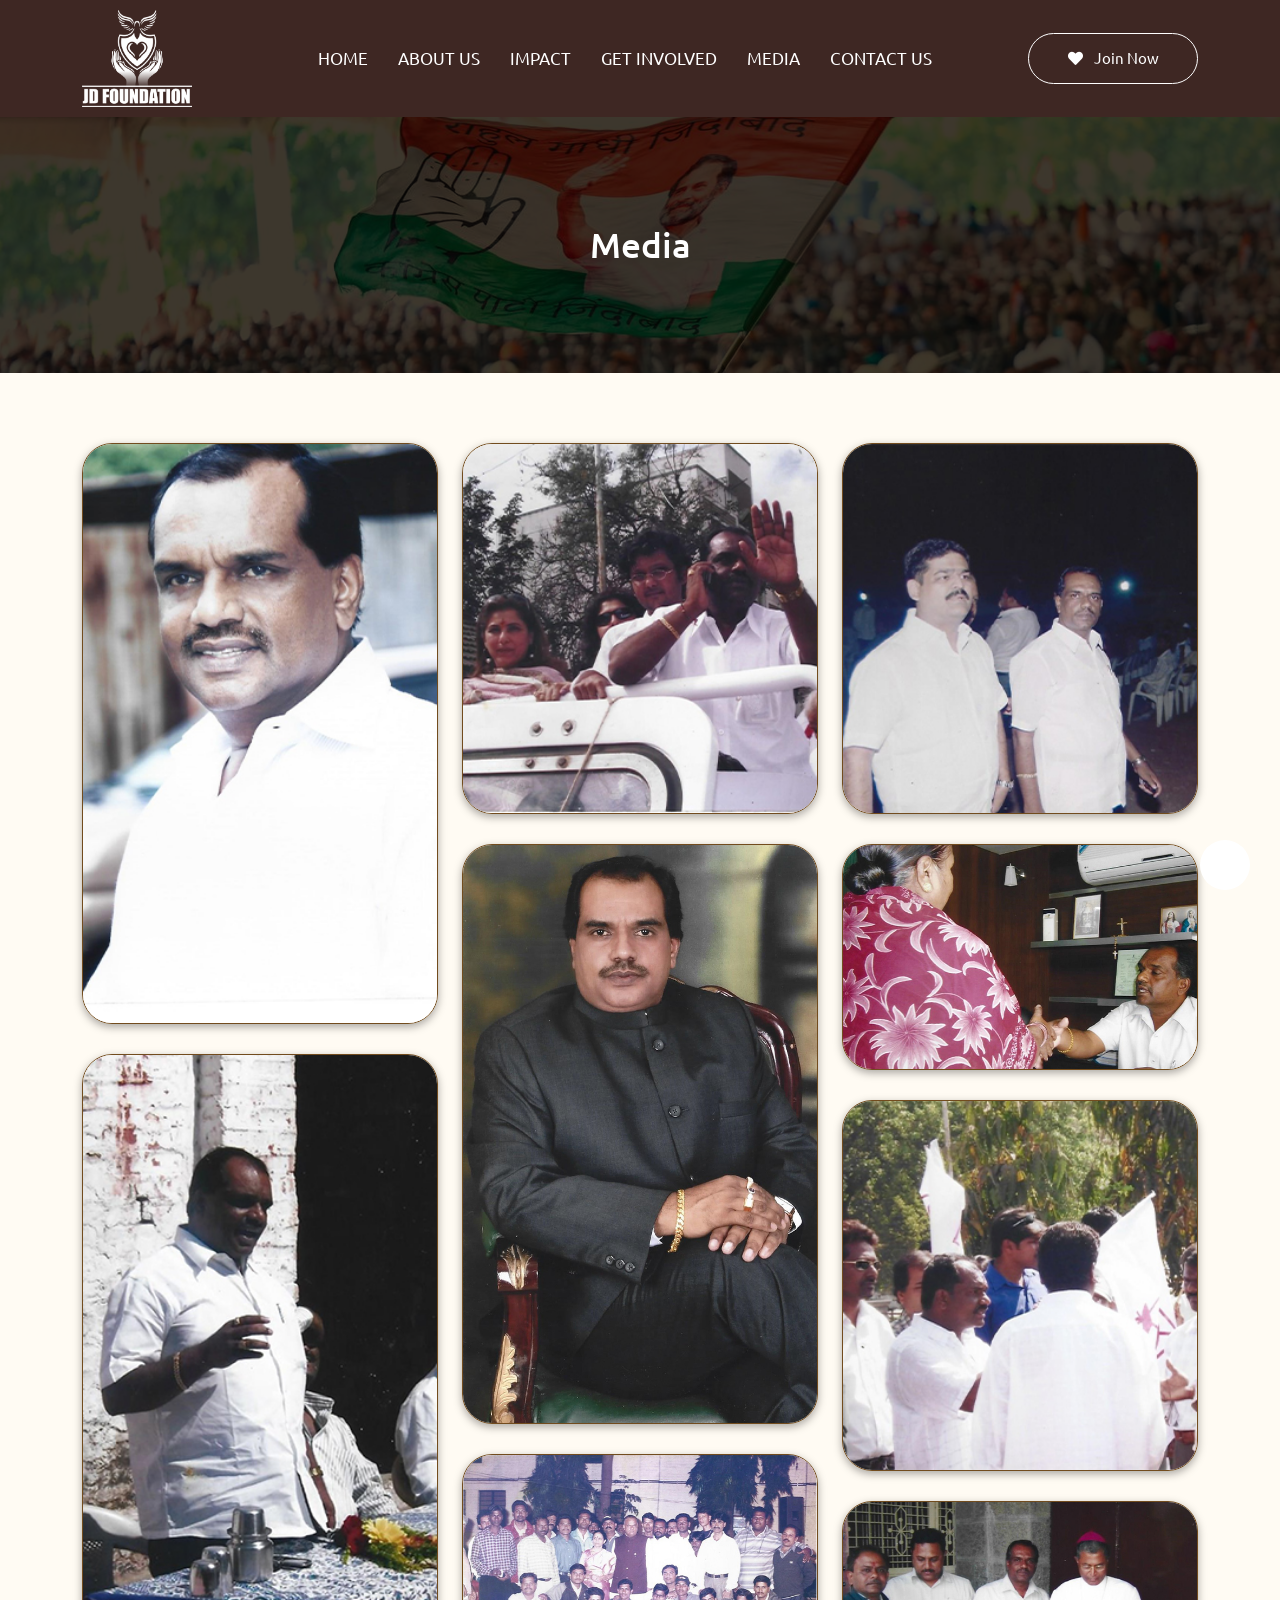
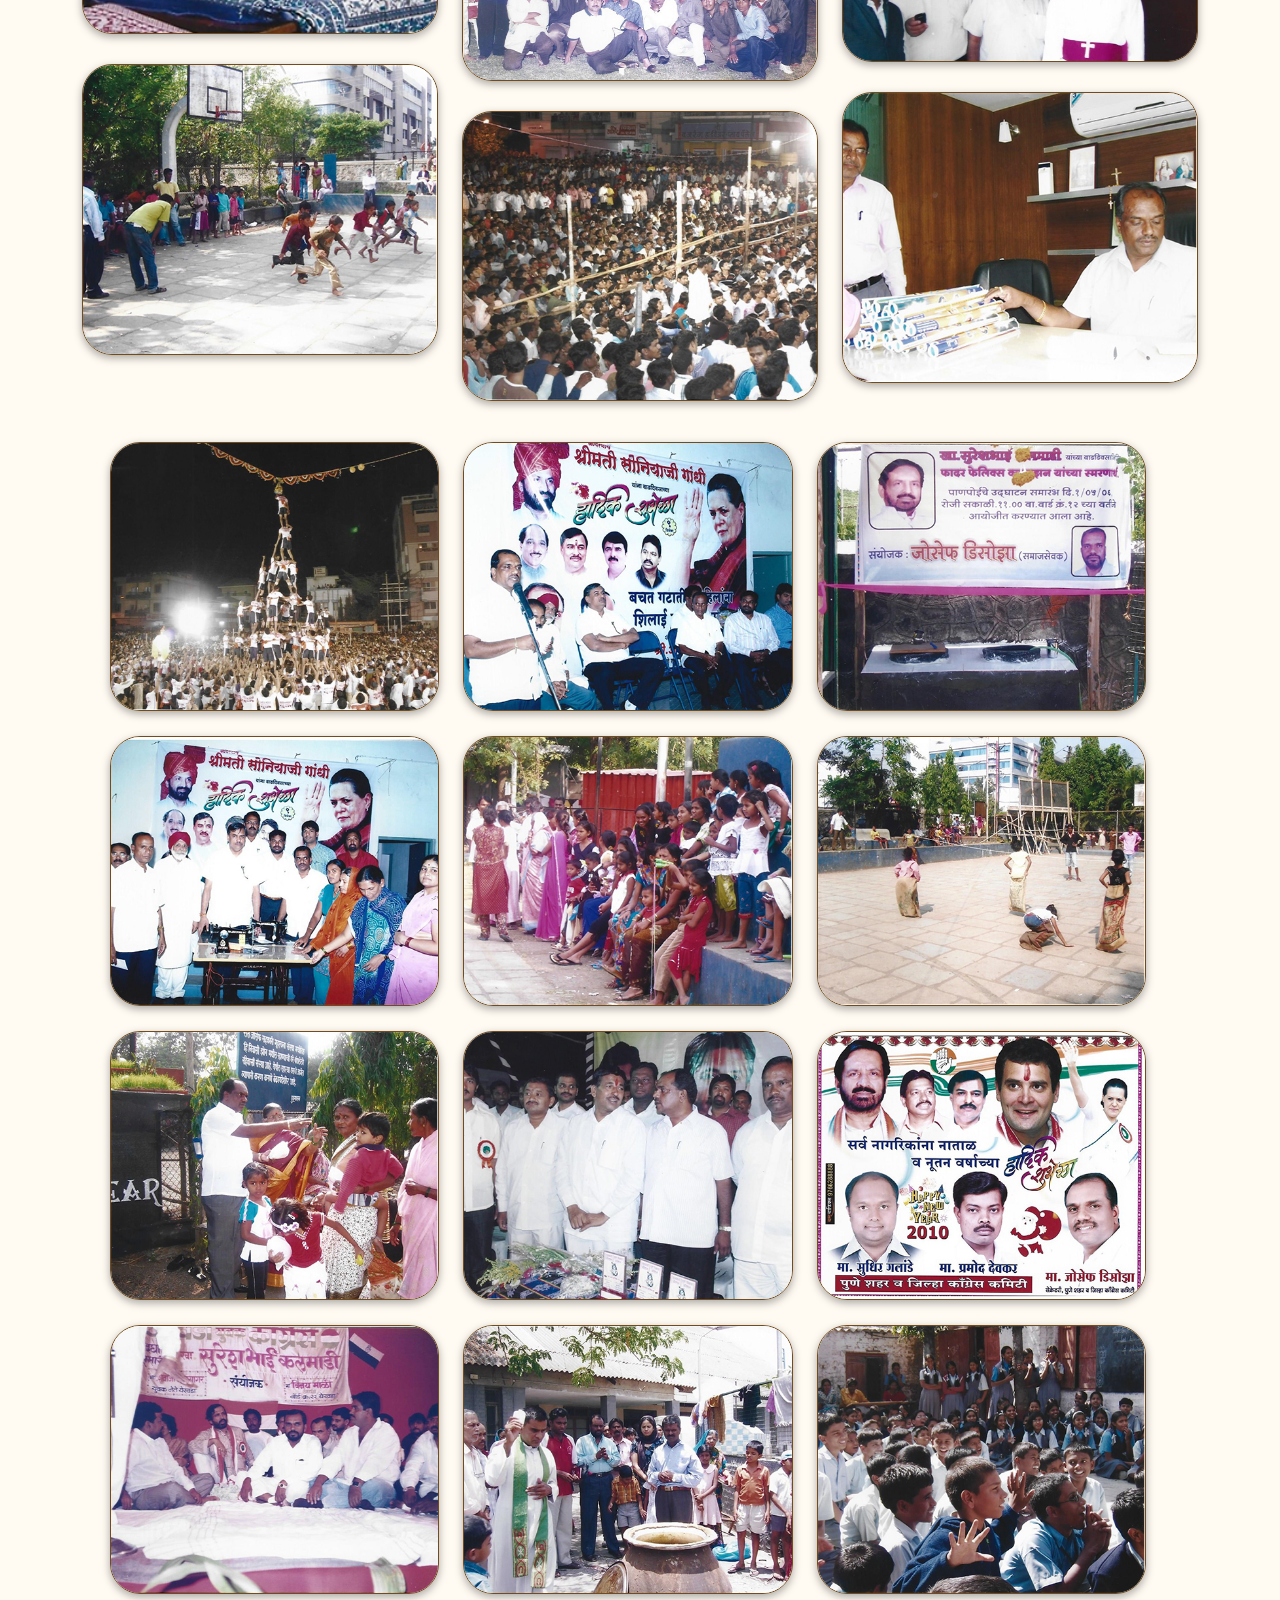
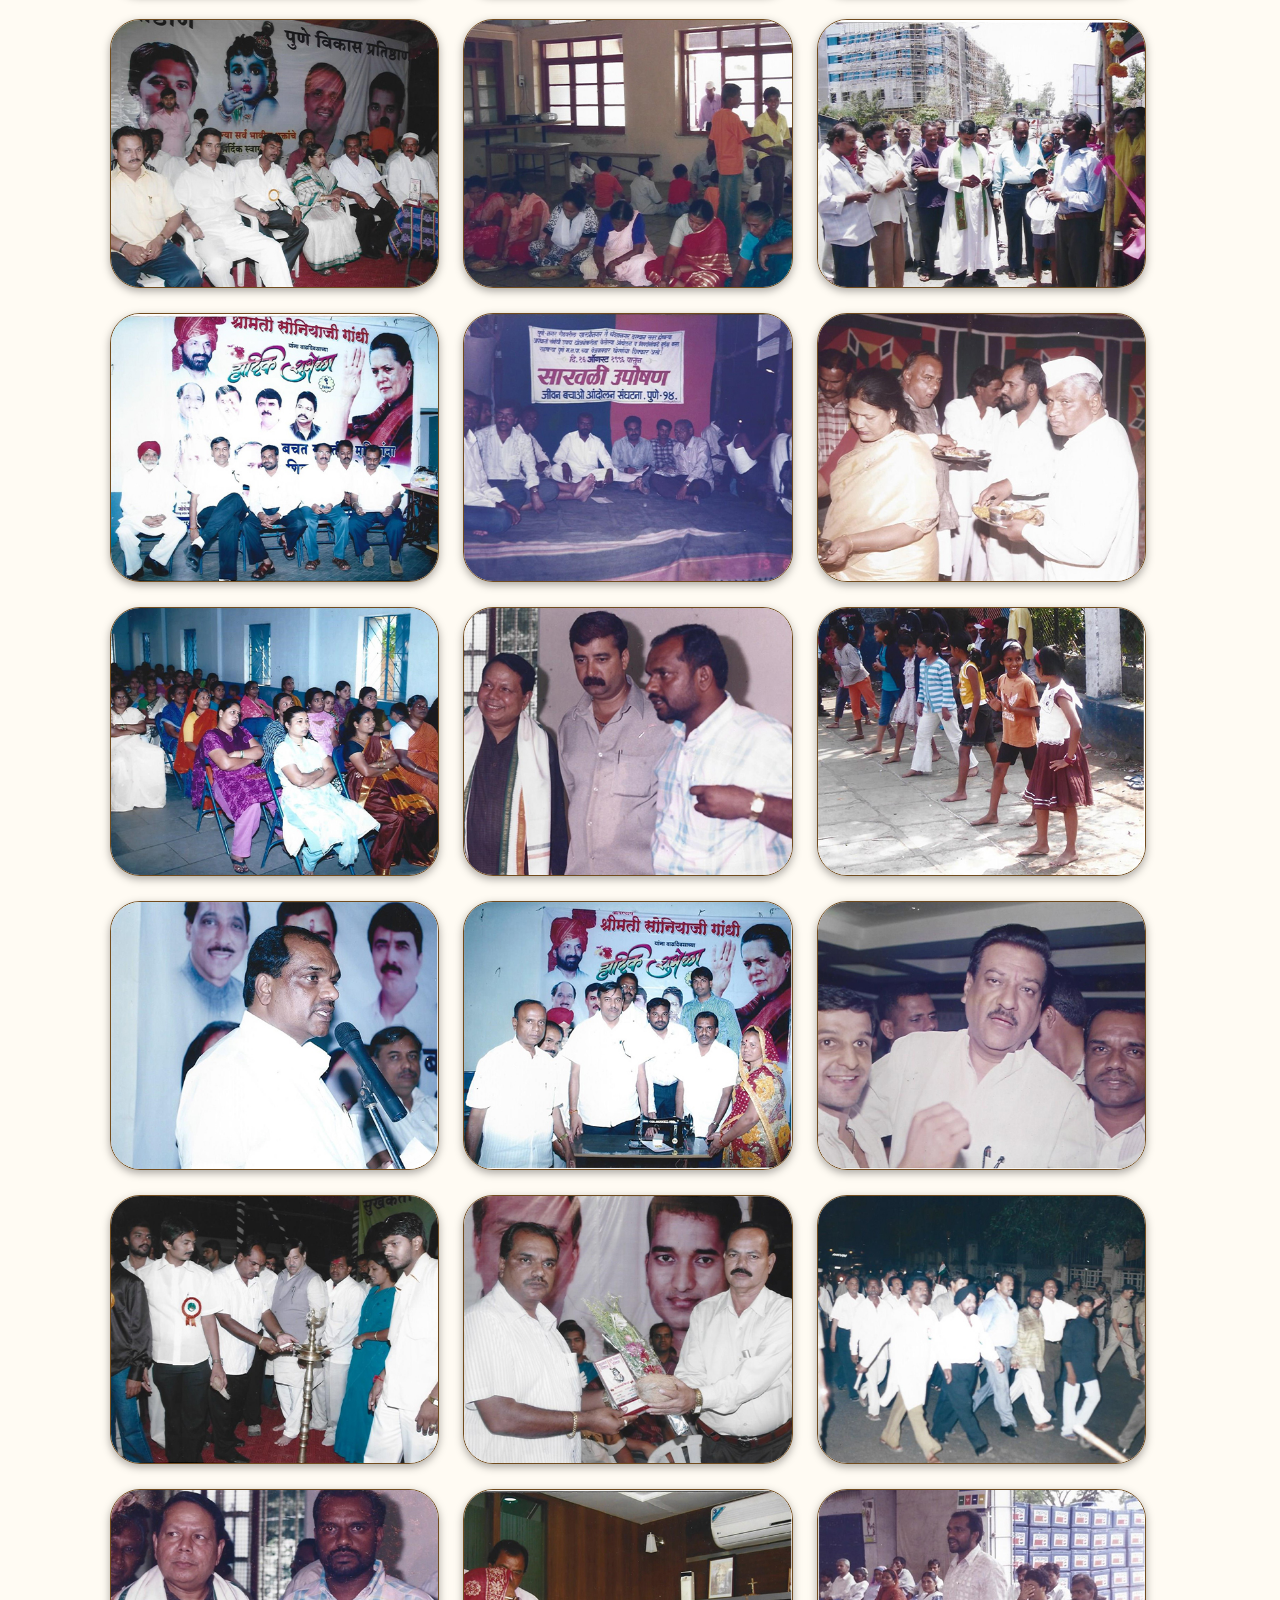
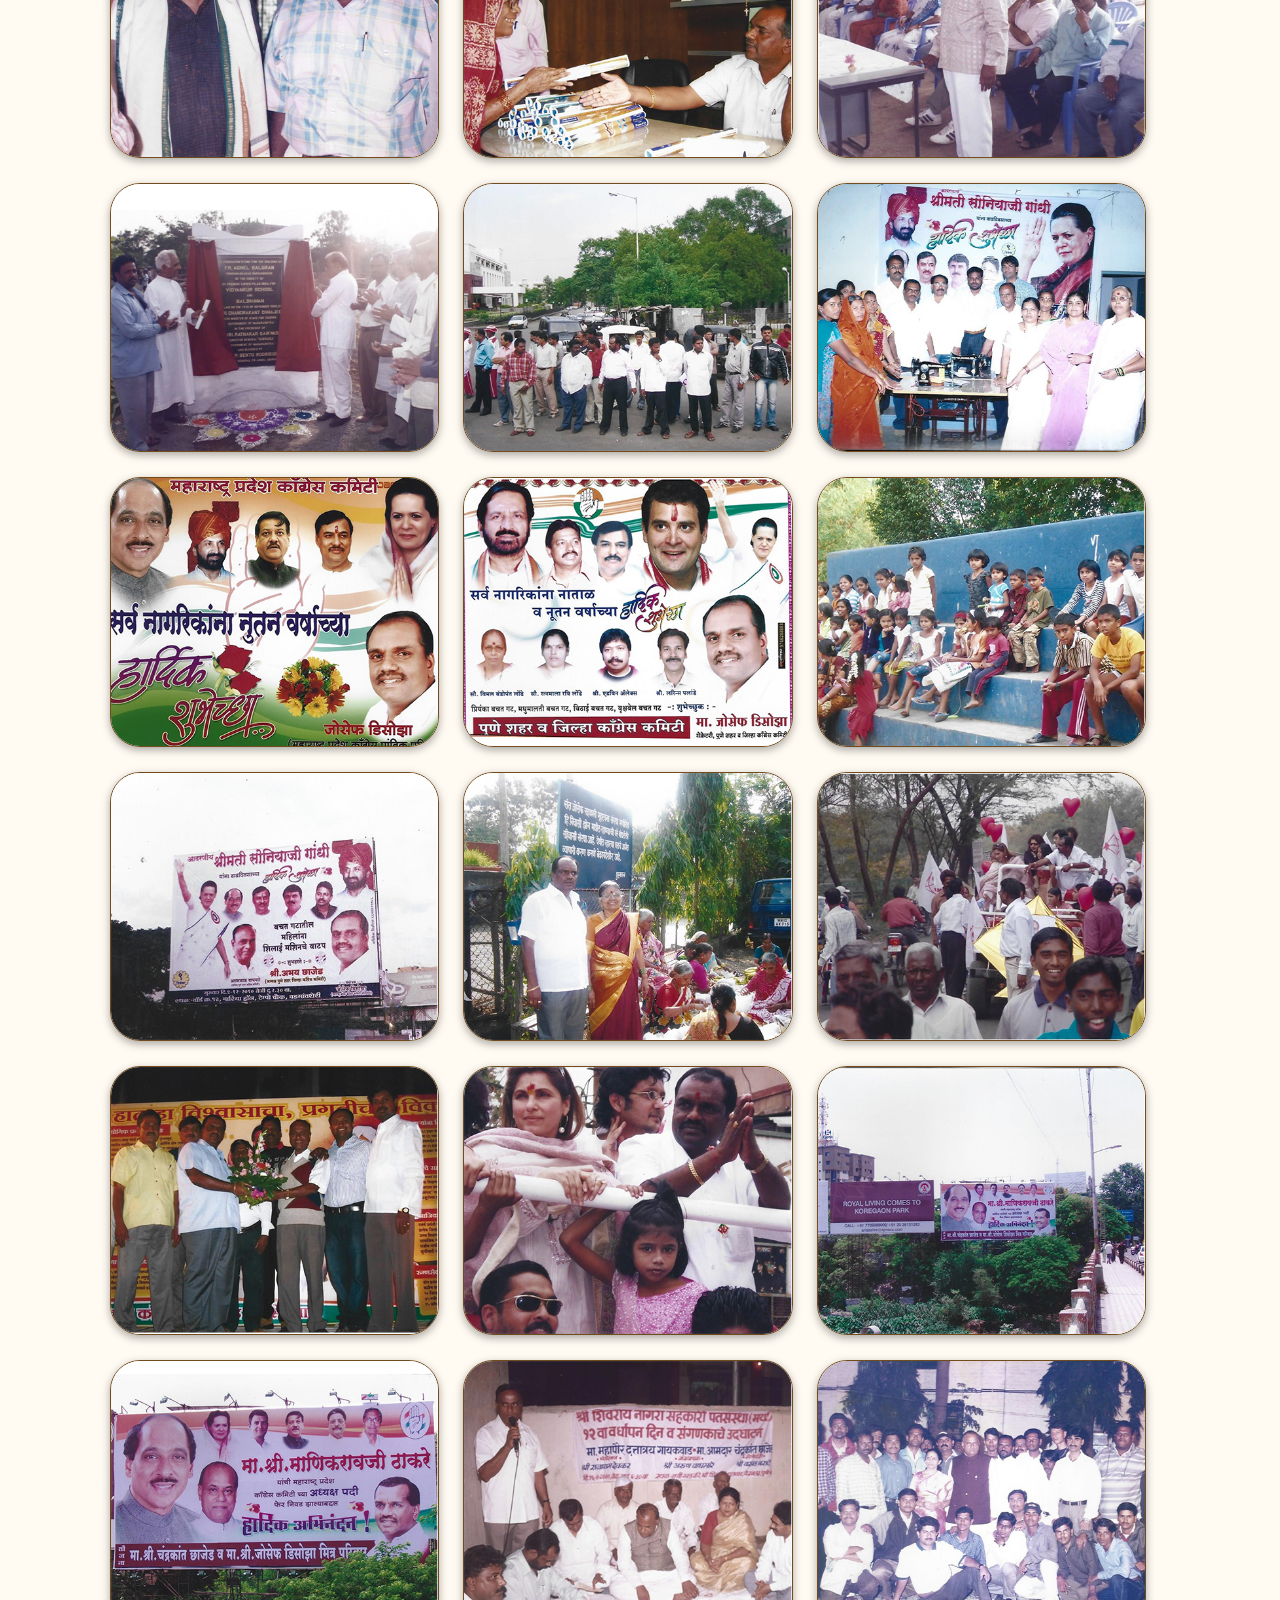
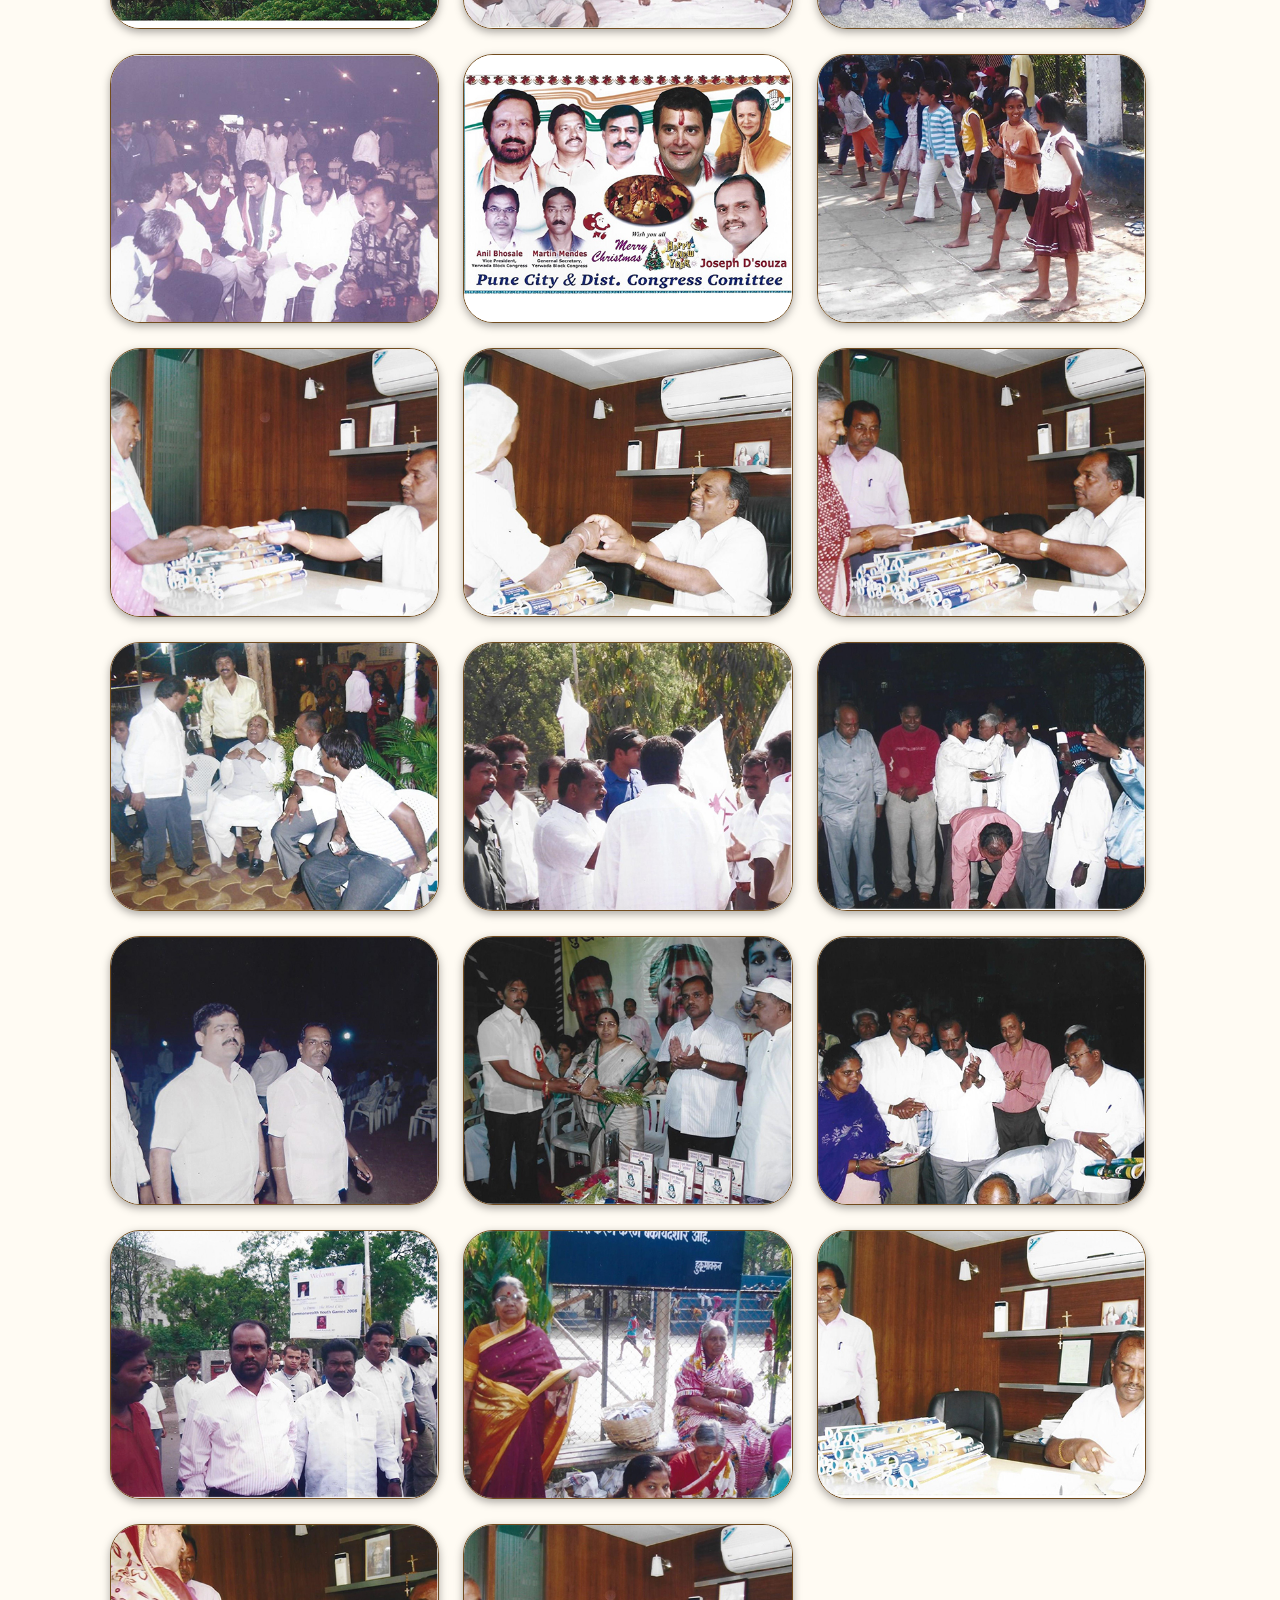
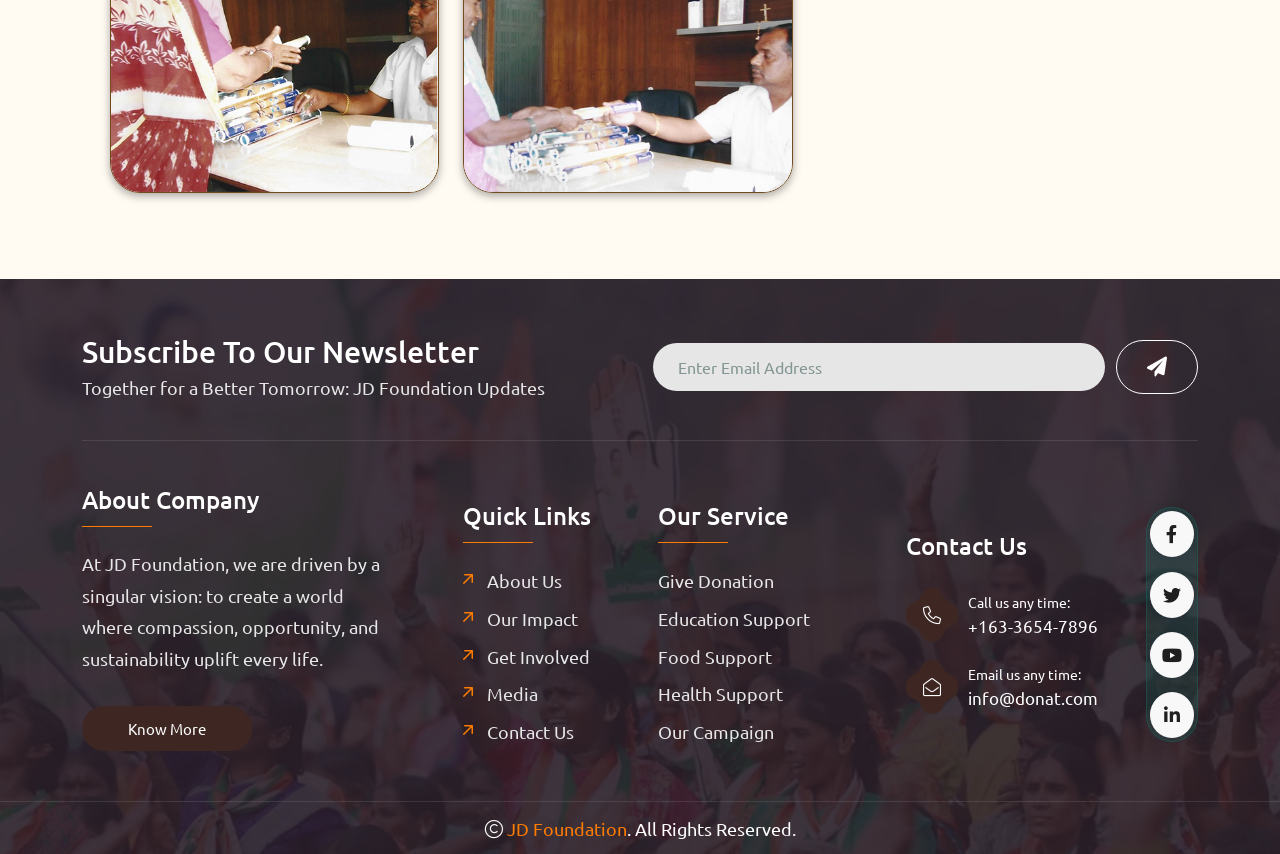
==== media.html @ 2b65a680 "first commit" ====
<!doctype html>
<html class="no-js" lang="zxx" dir="ltr">



<head>
    <meta name="google-site-verification" content="dNfcbdU3iuW1TZr_tULfPBhedZXTpeeLoDKEJ6lap-I" />
    <meta charset="utf-8">
    <meta http-equiv="X-UA-Compatible" content="IE=edge,chrome=1" />
    <meta name="format-detection" content="telephone=no" />
    <meta http-equiv='cache-control' content='no-cache' />
    <meta http-equiv='expires' content='0' />
    <meta http-equiv='pragma' content='no-cache' />

    <meta name="viewport" content="width=device-width, initial-scale=1" />

    <!--Page Specific Metadata-->
    <title>JD Foundation </title>
    <meta name="referrer" content="no-referrer-when-downgrade" />
    <meta name="description" content="" />
    <meta name="keywords" content="" />
    <meta name="robots" content="all" />
    <meta name="googlebot" content="index, follow, max-snippet:-1, max-image-preview:large, max-video-preview:-1" />
    <meta name="bingbot" content="index, follow, max-snippet:-1, max-image-preview:large, max-video-preview:-1" />
    <meta property="article:published_time" content="" />
    <meta property="article:modified_time" content=" " />
    <link rel="canonical" href="#" />

    <!--Open Graph Metadata-->
    <meta property="og:type" content="website" />
    <meta property="og:title" content="" />
    <meta property="og:description" content="" />
    <meta property="og:image" content="" />
    <meta property="og:site_name" content="" />
    <meta property="og:url" content="" />
    <meta property="article:publisher" content="" />
    <meta property="article:published_time" content="" />

    <!--Twitter Card Metadata-->
    <meta name="twitter:card" content="summary_large_image" />
    <meta name="twitter:url" content="" />
    <meta name="twitter:title" content="" />
    <meta name="twitter:description" content="" />
    <meta name="twitter:image:src" content="https://#" />
    <meta name="twitter:site" content="@#" />
    <meta name="twitter:creator" content="@#">

    <!-- Favicons - Place favicon.ico in the root directory -->
    <link rel="apple-touch-icon" sizes="57x57" href="assets/img/favicons/apple-icon-57x57.png">
    <link rel="apple-touch-icon" sizes="60x60" href="assets/img/favicons/apple-icon-60x60.png">
    <link rel="apple-touch-icon" sizes="72x72" href="assets/img/favicons/apple-icon-72x72.png">
    <link rel="apple-touch-icon" sizes="76x76" href="assets/img/favicons/apple-icon-76x76.png">
    <link rel="apple-touch-icon" sizes="114x114" href="assets/img/favicons/apple-icon-114x114.png">
    <link rel="apple-touch-icon" sizes="120x120" href="assets/img/favicons/apple-icon-120x120.png">
    <link rel="apple-touch-icon" sizes="144x144" href="assets/img/favicons/apple-icon-144x144.png">
    <link rel="apple-touch-icon" sizes="152x152" href="assets/img/favicons/apple-icon-152x152.png">
    <link rel="apple-touch-icon" sizes="180x180" href="assets/img/favicons/apple-icon-180x180.png">
    <link rel="icon" type="image/png" sizes="192x192" href="assets/img/favicons/android-icon-192x192.png">
    <link rel="icon" type="image/png" sizes="32x32" href="assets/img/favicons/favicon-32x32.png">
    <link rel="icon" type="image/png" sizes="96x96" href="assets/img/favicons/favicon-96x96.png">
    <link rel="icon" type="image/png" sizes="16x16" href="assets/img/favicons/favicon-16x16.png">
    <link rel="manifest" href="assets/img/favicons/manifest.json">
    <meta name="msapplication-TileColor" content="#ffffff">
    <meta name="msapplication-TileImage" content="assets/img/favicons/ms-icon-144x144.png">
    <meta name="theme-color" content="#ffffff">

    <!--==============================
	  Google Fonts
	============================== -->
    <link rel="preconnect" href="https://fonts.googleapis.com/">
    <link rel="preconnect" href="https://fonts.gstatic.com/" crossorigin>
    <link
        href="https://fonts.googleapis.com/css2?family=Caveat:wght@400..700&amp;family=Nunito+Sans:ital,opsz,wght@0,6..12,200..1000;1,6..12,200..1000&amp;family=Nunito:ital,wght@0,200..1000;1,200..1000&amp;display=swap"
        rel="stylesheet">

    <!--==============================
	    All CSS File
	============================== -->
    <!-- Bootstrap -->
    <link rel="stylesheet" href="assets/css/bootstrap.min.css">
    <!-- Fontawesome Icon -->
    <link rel="stylesheet" href="assets/css/fontawesome.min.css">
    <!-- Magnific Popup -->
    <link rel="stylesheet" href="assets/css/magnific-popup.min.css">
    <!-- Swiper Js -->
    <link rel="stylesheet" href="assets/css/swiper-bundle.min.css">
    <!-- Theme Custom CSS -->
    <link rel="stylesheet" href="assets/css/style.css">

</head>

<body data-bg-src="assets/img/bg/conbg.png">

    <!--[if lte IE 9]>
    	<p class="browserupgrade">You are using an <strong>outdated</strong> browser. Please <a href="https://browsehappy.com/">upgrade your browser</a> to improve your experience and security.</p>
  	<![endif]-->


    <!--********************************
   		Code Start From Here 
	******************************** -->

    <!--==============================
     Preloader
  ==============================-->

    <div class="sidemenu-wrapper sidemenu-cart ">
        <div class="sidemenu-content">
            <button class="closeButton sideMenuCls"><i class="far fa-times"></i></button>
            <div class="widget woocommerce widget_shopping_cart">
                <h3 class="widget_title">Shopping cart</h3>
                <div class="widget_shopping_cart_content">
                    <ul class="woocommerce-mini-cart cart_list product_list_widget ">
                        <li class="woocommerce-mini-cart-item mini_cart_item">
                            <a href="#" class="remove remove_from_cart_button"><i class="far fa-times"></i></a>
                            <a href="#"><img src="assets/img/product/product_thumb_1_1.png" alt="Cart Image">Books</a>
                            <span class="quantity">1 ×
                                <span class="woocommerce-Price-amount amount">
                                    <span class="woocommerce-Price-currencySymbol">$</span>940.00</span>
                            </span>
                        </li>
                        <li class="woocommerce-mini-cart-item mini_cart_item">
                            <a href="#" class="remove remove_from_cart_button"><i class="far fa-times"></i></a>
                            <a href="#"><img src="assets/img/product/product_thumb_1_2.png"
                                    alt="Cart Image">Medicine</a>
                            <span class="quantity">1 ×
                                <span class="woocommerce-Price-amount amount">
                                    <span class="woocommerce-Price-currencySymbol">$</span>899.00</span>
                            </span>
                        </li>
                        <li class="woocommerce-mini-cart-item mini_cart_item">
                            <a href="#" class="remove remove_from_cart_button"><i class="far fa-times"></i></a>
                            <a href="#"><img src="assets/img/product/product_thumb_1_3.png" alt="Cart Image">Dress</a>
                            <span class="quantity">1 ×
                                <span class="woocommerce-Price-amount amount">
                                    <span class="woocommerce-Price-currencySymbol">$</span>756.00</span>
                            </span>
                        </li>
                        <li class="woocommerce-mini-cart-item mini_cart_item">
                            <a href="#" class="remove remove_from_cart_button"><i class="far fa-times"></i></a>
                            <a href="#"><img src="assets/img/product/product_thumb_1_4.png" alt="Cart Image">Chair</a>
                            <span class="quantity">1 ×
                                <span class="woocommerce-Price-amount amount">
                                    <span class="woocommerce-Price-currencySymbol">$</span>723.00</span>
                            </span>
                        </li>
                        <li class="woocommerce-mini-cart-item mini_cart_item">
                            <a href="#" class="remove remove_from_cart_button"><i class="far fa-times"></i></a>
                            <a href="#"><img src="assets/img/product/product_thumb_1_5.png" alt="Cart Image">Cloths</a>
                            <span class="quantity">1 ×
                                <span class="woocommerce-Price-amount amount">
                                    <span class="woocommerce-Price-currencySymbol">$</span>1080.00</span>
                            </span>
                        </li>
                    </ul>
                    <p class="woocommerce-mini-cart__total total">
                        <strong>Subtotal:</strong>
                        <span class="woocommerce-Price-amount amount">
                            <span class="woocommerce-Price-currencySymbol">$</span>4398.00</span>
                    </p>
                    <p class="woocommerce-mini-cart__buttons buttons">
                        <a href="cart.html" class="th-btn wc-forward">View cart</a>
                        <a href="checkout.html" class="th-btn checkout wc-forward">Checkout</a>
                    </p>
                </div>
            </div>
        </div>
    </div>
    <div class="popup-search-box d-none d-lg-block">
        <button class="searchClose"><i class="far fa-times"></i></button>
        <form action="#">
            <input type="text" placeholder="What are you looking for?">
            <button type="submit"><i class="fal fa-search"></i></button>
        </form>
    </div><!--==============================
    Mobile Menu
  ============================== -->
    <div class="th-menu-wrapper">
        <div class="th-menu-area">
            <button class="th-menu-toggle"><i class="fal fa-times"></i></button>
            <div class="mobile-logo">
                <a href="index.html"><img src="assets/img/logo.png" alt="Donat"></a>
            </div>
            <div class="th-mobile-menu">
                <ul>
                    <li>
                        <a href="index.html">Home</a>

                    </li>
                    <li><a href="about.html">About Us</a></li>
                    <li>
                        <a href="impact.html">Impact</a>

                    </li>
                    <li>
                        <a href="get-involved.html">Get Involved</a>

                    </li>
                    <li>
                        <a href="media.html">Media</a>

                    </li>

                    <li>
                        <a href="contact.html">Contact Us</a>
                    </li>
                </ul>
            </div>
        </div>
    </div>
    <div class="color-scheme-wrap active">
        <button class="switchIcon"><i class="fa-solid fa-palette"></i></button>
        <h3 class="color-scheme-wrap-title text-center">Color Switcher</h3>
        <h4 class="color-scheme-wrap-subtitle text-center">Theme Color</h4>
        <div class="color-switch-btns">
            <button data-color="#3E2723"><i class="fa-solid fa-droplet"></i></button>
            <button data-color="#f34e3a"><i class="fa-solid fa-droplet"></i></button>
            <button data-color="#FF4857"><i class="fa-solid fa-droplet"></i></button>
            <button data-color="#3843C1"><i class="fa-solid fa-droplet"></i></button>
            <button data-color="#FF7E02"><i class="fa-solid fa-droplet"></i></button>
        </div>
        <h4 class="color-scheme-wrap-subtitle mt-20 text-center">Secondary Color</h4>
        <div class="secondary-color-switch-btns">
            <button data-secondary-color="#ff7c00"><i class="fa-solid fa-droplet"></i></button>
            <button data-secondary-color="#F41E1E"><i class="fa-solid fa-droplet"></i></button>
            <button data-secondary-color="#f34e3a"><i class="fa-solid fa-droplet"></i></button>
            <button data-secondary-color="#FF4857"><i class="fa-solid fa-droplet"></i></button>
            <button data-secondary-color="#3843C1"><i class="fa-solid fa-droplet"></i></button>
        </div>
    </div><!--==============================
Header Area
==============================-->
    <header class="th-header header-layout2">
        <div class="sticky-wrapper">
            <!-- Main Menu Area -->
            <div class="container">
                <div class="menu-area">
                    <div class="header-logo">
                        <a href="index.html"><img src="assets/img/logo.png" alt="Donat"></a>
                    </div>
                    <div class="menu-area-wrap">
                        <nav class="main-menu d-none d-lg-block">
                            <ul>
                                <li>
                                    <a href="index.html">Home</a>
            
                                </li>
                                <li><a href="about.html">About Us</a></li>
                                <li>
                                    <a href="impact.html">Impact</a>
            
                                </li>
                                <li>
                                    <a href="get-involved.html">Get Involved</a>
            
                                </li>
                                <li>
                                    <a href="media.html">Media</a>
            
                                </li>
            
                                <li>
                                    <a href="contact.html">Contact Us</a>
                                </li>
                            </ul>
                        </nav>

                    </div>
                    <div class="header-button">

                        <a href="contact.html" class="th-btn style3 d-xl-block d-none"><i class="fas fa-heart me-2"></i>
                            Join Now</a>
                        <button type="button" class="icon-btn th-menu-toggle d-lg-none"><i
                                class="far fa-bars"></i></button>
                    </div>
                </div>
            </div>
        </div>
    </header>



    <!--==============================
    Breadcumb
============================== -->
    <div class="breadcumb-wrapper " data-bg-src="assets/img/breadcrumb.jpg" data-overlay="theme">
        <div class="container">
            <div class="breadcumb-content">
                <h1 class="breadcumb-title">Media</h1>
                <ul class="breadcumb-menu">
                    <li><a href="index.html">Home</a></li>
                    <li>About Us</li>
                </ul>
            </div>
        </div>
    </div><!--==============================
Feature Area  
==============================-->
    <div class="overflow-hidden space">
        <div class="container">
            <div class="row gy-30 gx-30 filter-active">
                <div class="col-md-6  col-lg-4 filter-item">
                    <div class="gallery-card">
                        <div class="gallery-img">
                            <img src="assets/img/media/m1.jpg" alt="gallery image">
                            <a href="assets/img/media/m1.jpg" class="icon-btn popup-image"><i
                                    class="fas fa-eye"></i></a>
                        </div>
                    </div>
                </div>
                <div class="col-md-6  col-lg-4 filter-item">
                    <div class="gallery-card">
                        <div class="gallery-img">
                            <img src="assets/img/media/m2.jpg" alt="gallery image">
                            <a href="assets/img/media/m2.jpg" class="icon-btn popup-image"><i
                                    class="fas fa-eye"></i></a>
                        </div>
                    </div>
                </div>
                <div class="col-md-6  col-lg-4 filter-item">
                    <div class="gallery-card">
                        <div class="gallery-img">
                            <img src="assets/img/media/m3.jpg" alt="gallery image">
                            <a href="assets/img/media/m3.jpg" class="icon-btn popup-image"><i
                                    class="fas fa-eye"></i></a>
                        </div>
                    </div>
                </div>
                <div class="col-md-6  col-lg-4 filter-item">
                    <div class="gallery-card">
                        <div class="gallery-img">
                            <img src="assets/img/media/m4.jpg" alt="gallery image">
                            <a href="assets/img/media/m4.jpg" class="icon-btn popup-image"><i
                                    class="fas fa-eye"></i></a>
                        </div>
                    </div>
                </div>
                <div class="col-md-6  col-lg-4 filter-item">
                    <div class="gallery-card">
                        <div class="gallery-img">
                            <img src="assets/img/media/m5.jpg" alt="gallery image">
                            <a href="assets/img/media/m5.jpg" class="icon-btn popup-image"><i
                                    class="fas fa-eye"></i></a>
                        </div>
                    </div>
                </div>
                <div class="col-md-6  col-lg-4 filter-item">
                    <div class="gallery-card">
                        <div class="gallery-img">
                            <img src="assets/img/media/m6.jpg " alt="gallery image">
                            <a href="assets/img/media/m6.jpg" class="icon-btn popup-image"><i
                                    class="fas fa-eye"></i></a>
                        </div>
                    </div>
                </div>
                <div class="col-md-6  col-lg-4 filter-item">
                    <div class="gallery-card">
                        <div class="gallery-img">
                            <img src="assets/img/media/m7.jpg" alt="gallery image">
                            <a href="assets/img/media/m7.jpg" class="icon-btn popup-image"><i
                                    class="fas fa-eye"></i></a>
                        </div>
                    </div>
                </div>
                <div class="col-md-6  col-lg-4 filter-item">
                    <div class="gallery-card">
                        <div class="gallery-img">
                            <img src="assets/img/media/m8.jpg" alt="gallery image">
                            <a href="assets/img/media/m8.jpg" class="icon-btn popup-image"><i
                                    class="fas fa-eye"></i></a>
                        </div>
                    </div>
                </div>
                <div class="col-md-6  col-lg-4 filter-item">
                    <div class="gallery-card">
                        <div class="gallery-img">
                            <img src="assets/img/media/m9.jpg" alt="gallery image">
                            <a href="assets/img/media/m9.jpg" class="icon-btn popup-image"><i
                                    class="fas fa-eye"></i></a>
                        </div>
                    </div>






                </div>
                <div class="col-md-6  col-lg-4 filter-item">
                    <div class="gallery-card">
                        <div class="gallery-img">
                            <img src="assets/img/media/m10.jpg" alt="gallery image">
                            <a href="assets/img/media/m10.jpg" class="icon-btn popup-image"><i
                                    class="fas fa-eye"></i></a>
                        </div>
                    </div>
                </div>
                <div class="col-md-6  col-lg-4 filter-item">
                    <div class="gallery-card">
                        <div class="gallery-img">
                            <img src="assets/img/media/m11.jpg" alt="gallery image">
                            <a href="assets/img/media/m11.jpg" class="icon-btn popup-image"><i
                                    class="fas fa-eye"></i></a>
                        </div>
                    </div>
                </div>
                <div class="col-md-6  col-lg-4 filter-item">
                    <div class="gallery-card">
                        <div class="gallery-img">
                            <img src="assets/img/media/m12.jpg" alt="gallery image">
                            <a href="assets/img/media/m12.jpg" class="icon-btn popup-image"><i
                                    class="fas fa-eye"></i></a>
                        </div>
                    </div>
                </div>
            </div>
            <div class="row gy-30 gx-30 m-3">
           


                <div class="row gal2">
                    <div class="col-md-6 col-lg-4 filter-item">
                        <div class="gallery-card">
                            <div class="gallery-img">
                                <img src="assets/img/media/m13.jpg" alt="gallery image">
                                <a href="assets/img/media/m13.jpg" class="icon-btn popup-image"><i
                                        class="fas fa-eye"></i></a>
                            </div>
                        </div>
                    </div>
                    <div class="col-md-6 col-lg-4 filter-item">
                        <div class="gallery-card">
                            <div class="gallery-img">
                                <img src="assets/img/media/m14.jpg" alt="gallery image">
                                <a href="assets/img/media/m14.jpg" class="icon-btn popup-image"><i
                                        class="fas fa-eye"></i></a>
                            </div>
                        </div>
                    </div>
                    <div class="col-md-6 col-lg-4 filter-item">
                        <div class="gallery-card">
                            <div class="gallery-img">
                                <img src="assets/img/media/m15.jpg" alt="gallery image">
                                <a href="assets/img/media/m15.jpg" class="icon-btn popup-image"><i
                                        class="fas fa-eye"></i></a>
                            </div>
                        </div>
                    </div>
                    <div class="col-md-6 col-lg-4 filter-item">
                        <div class="gallery-card">
                            <div class="gallery-img">
                                <img src="assets/img/media/m16.jpg" alt="gallery image">
                                <a href="assets/img/media/m16.jpg" class="icon-btn popup-image"><i
                                        class="fas fa-eye"></i></a>
                            </div>
                        </div>
                    </div>
                    <div class="col-md-6 col-lg-4 filter-item">
                        <div class="gallery-card">
                            <div class="gallery-img">
                                <img src="assets/img/media/m17.jpg" alt="gallery image">
                                <a href="assets/img/media/m17.jpg" class="icon-btn popup-image"><i
                                        class="fas fa-eye"></i></a>
                            </div>
                        </div>
                    </div>
                    <div class="col-md-6 col-lg-4 filter-item">
                        <div class="gallery-card">
                            <div class="gallery-img">
                                <img src="assets/img/media/m18.jpg" alt="gallery image">
                                <a href="assets/img/media/m18.jpg" class="icon-btn popup-image"><i
                                        class="fas fa-eye"></i></a>
                            </div>
                        </div>
                    </div>
                    <div class="col-md-6 col-lg-4 filter-item">
                        <div class="gallery-card">
                            <div class="gallery-img">
                                <img src="assets/img/media/m19.jpg" alt="gallery image">
                                <a href="assets/img/media/m19.jpg" class="icon-btn popup-image"><i
                                        class="fas fa-eye"></i></a>
                            </div>
                        </div>
                    </div>
                    <div class="col-md-6 col-lg-4 filter-item">
                        <div class="gallery-card">
                            <div class="gallery-img">
                                <img src="assets/img/media/m20.jpg" alt="gallery image">
                                <a href="assets/img/media/m20.jpg" class="icon-btn popup-image"><i
                                        class="fas fa-eye"></i></a>
                            </div>
                        </div>
                    </div>
                    <div class="col-md-6 col-lg-4 filter-item">
                        <div class="gallery-card">
                            <div class="gallery-img">
                                <img src="assets/img/media/m21.jpg" alt="gallery image">
                                <a href="assets/img/media/m21.jpg" class="icon-btn popup-image"><i
                                        class="fas fa-eye"></i></a>
                            </div>
                        </div>
                    </div>
                    <div class="col-md-6 col-lg-4 filter-item">
                        <div class="gallery-card">
                            <div class="gallery-img">
                                <img src="assets/img/media/m22.jpg" alt="gallery image">
                                <a href="assets/img/media/m22.jpg" class="icon-btn popup-image"><i
                                        class="fas fa-eye"></i></a>
                            </div>
                        </div>
                    </div>
                    <div class="col-md-6 col-lg-4 filter-item">
                        <div class="gallery-card">
                            <div class="gallery-img">
                                <img src="assets/img/media/m23.jpg" alt="gallery image">
                                <a href="assets/img/media/m23.jpg" class="icon-btn popup-image"><i
                                        class="fas fa-eye"></i></a>
                            </div>
                        </div>
                    </div>
                    <div class="col-md-6 col-lg-4 filter-item">
                        <div class="gallery-card">
                            <div class="gallery-img">
                                <img src="assets/img/media/m24.jpg" alt="gallery image">
                                <a href="assets/img/media/m24.jpg" class="icon-btn popup-image"><i
                                        class="fas fa-eye"></i></a>
                            </div>
                        </div>
                    </div>
                    <div class="col-md-6 col-lg-4 filter-item">
                        <div class="gallery-card">
                            <div class="gallery-img">
                                <img src="assets/img/media/m25.jpg" alt="gallery image">
                                <a href="assets/img/media/m25.jpg" class="icon-btn popup-image"><i
                                        class="fas fa-eye"></i></a>
                            </div>
                        </div>
                    </div>
                    <div class="col-md-6 col-lg-4 filter-item">
                        <div class="gallery-card">
                            <div class="gallery-img">
                                <img src="assets/img/media/m26.jpg" alt="gallery image">
                                <a href="assets/img/media/m26.jpg" class="icon-btn popup-image"><i
                                        class="fas fa-eye"></i></a>
                            </div>
                        </div>
                    </div>
                    <div class="col-md-6 col-lg-4 filter-item">
                        <div class="gallery-card">
                            <div class="gallery-img">
                                <img src="assets/img/media/m27.jpg" alt="gallery image">
                                <a href="assets/img/media/m27.jpg" class="icon-btn popup-image"><i
                                        class="fas fa-eye"></i></a>
                            </div>
                        </div>
                    </div>
                    <div class="col-md-6 col-lg-4 filter-item">
                        <div class="gallery-card">
                            <div class="gallery-img">
                                <img src="assets/img/media/m28.jpg" alt="gallery image">
                                <a href="assets/img/media/m28.jpg" class="icon-btn popup-image"><i
                                        class="fas fa-eye"></i></a>
                            </div>
                        </div>
                    </div>
                    <div class="col-md-6 col-lg-4 filter-item">
                        <div class="gallery-card">
                            <div class="gallery-img">
                                <img src="assets/img/media/m29.jpg" alt="gallery image">
                                <a href="assets/img/media/m29.jpg" class="icon-btn popup-image"><i
                                        class="fas fa-eye"></i></a>
                            </div>
                        </div>
                    </div>
                    <div class="col-md-6 col-lg-4 filter-item">
                        <div class="gallery-card">
                            <div class="gallery-img">
                                <img src="assets/img/media/m30.jpg" alt="gallery image">
                                <a href="assets/img/media/m30.jpg" class="icon-btn popup-image"><i
                                        class="fas fa-eye"></i></a>
                            </div>
                        </div>
                    </div>


                    <div class="col-md-6 col-lg-4 filter-item">
                        <div class="gallery-card">
                            <div class="gallery-img">
                                <img src="assets/img/media/m31.jpg" alt="gallery image">
                                <a href="assets/img/media/m31.jpg" class="icon-btn popup-image"><i
                                        class="fas fa-eye"></i></a>
                            </div>
                        </div>
                    </div>
                    <div class="col-md-6 col-lg-4 filter-item">
                        <div class="gallery-card">
                            <div class="gallery-img">
                                <img src="assets/img/media/m32.jpg" alt="gallery image">
                                <a href="assets/img/media/m32.jpg" class="icon-btn popup-image"><i
                                        class="fas fa-eye"></i></a>
                            </div>
                        </div>
                    </div>
                    <div class="col-md-6 col-lg-4 filter-item">
                        <div class="gallery-card">
                            <div class="gallery-img">
                                <img src="assets/img/media/m33.jpg" alt="gallery image">
                                <a href="assets/img/media/m33.jpg" class="icon-btn popup-image"><i
                                        class="fas fa-eye"></i></a>
                            </div>
                        </div>
                    </div>
                    <div class="col-md-6 col-lg-4 filter-item">
                        <div class="gallery-card">
                            <div class="gallery-img">
                                <img src="assets/img/media/m34.jpg" alt="gallery image">
                                <a href="assets/img/media/m34.jpg" class="icon-btn popup-image"><i
                                        class="fas fa-eye"></i></a>
                            </div>
                        </div>
                    </div>
                    <div class="col-md-6 col-lg-4 filter-item">
                        <div class="gallery-card">
                            <div class="gallery-img">
                                <img src="assets/img/media/m35.jpg" alt="gallery image">
                                <a href="assets/img/media/m35.jpg" class="icon-btn popup-image"><i
                                        class="fas fa-eye"></i></a>
                            </div>
                        </div>
                    </div>
                    <div class="col-md-6 col-lg-4 filter-item">
                        <div class="gallery-card">
                            <div class="gallery-img">
                                <img src="assets/img/media/m36.jpg" alt="gallery image">
                                <a href="assets/img/media/m36.jpg" class="icon-btn popup-image"><i
                                        class="fas fa-eye"></i></a>
                            </div>
                        </div>
                    </div>
                    <div class="col-md-6 col-lg-4 filter-item">
                        <div class="gallery-card">
                            <div class="gallery-img">
                                <img src="assets/img/media/m37.jpg" alt="gallery image">
                                <a href="assets/img/media/m37.jpg" class="icon-btn popup-image"><i
                                        class="fas fa-eye"></i></a>
                            </div>
                        </div>
                    </div>
                    <div class="col-md-6 col-lg-4 filter-item">
                        <div class="gallery-card">
                            <div class="gallery-img">
                                <img src="assets/img/media/m38.jpg" alt="gallery image">
                                <a href="assets/img/media/m38.jpg" class="icon-btn popup-image"><i
                                        class="fas fa-eye"></i></a>
                            </div>
                        </div>
                    </div>
                    <div class="col-md-6 col-lg-4 filter-item">
                        <div class="gallery-card">
                            <div class="gallery-img">
                                <img src="assets/img/media/m39.jpg" alt="gallery image">
                                <a href="assets/img/media/m39.jpg" class="icon-btn popup-image"><i
                                        class="fas fa-eye"></i></a>
                            </div>
                        </div>
                    </div>
                    <div class="col-md-6 col-lg-4 filter-item">
                        <div class="gallery-card">
                            <div class="gallery-img">
                                <img src="assets/img/media/m40.jpg" alt="gallery image">
                                <a href="assets/img/media/m40.jpg" class="icon-btn popup-image"><i
                                        class="fas fa-eye"></i></a>
                            </div>
                        </div>
                    </div>
                    <div class="col-md-6 col-lg-4 filter-item">
                        <div class="gallery-card">
                            <div class="gallery-img">
                                <img src="assets/img/media/m41.jpg" alt="gallery image">
                                <a href="assets/img/media/m41.jpg" class="icon-btn popup-image"><i
                                        class="fas fa-eye"></i></a>
                            </div>
                        </div>
                    </div>
                    <div class="col-md-6 col-lg-4 filter-item">
                        <div class="gallery-card">
                            <div class="gallery-img">
                                <img src="assets/img/media/m42.jpg" alt="gallery image">
                                <a href="assets/img/media/m42.jpg" class="icon-btn popup-image"><i
                                        class="fas fa-eye"></i></a>
                            </div>
                        </div>
                    </div>
                    <div class="col-md-6 col-lg-4 filter-item">
                        <div class="gallery-card">
                            <div class="gallery-img">
                                <img src="assets/img/media/m43.jpg" alt="gallery image">
                                <a href="assets/img/media/m43.jpg" class="icon-btn popup-image"><i
                                        class="fas fa-eye"></i></a>
                            </div>
                        </div>
                    </div>







                    <div class="col-md-6 col-lg-4 filter-item">
                        <div class="gallery-card">
                            <div class="gallery-img">
                                <img src="assets/img/media/m44.jpg" alt="gallery image">
                                <a href="assets/img/media/m44.jpg" class="icon-btn popup-image"><i
                                        class="fas fa-eye"></i></a>
                            </div>
                        </div>
                    </div>
                    <div class="col-md-6 col-lg-4 filter-item">
                        <div class="gallery-card">
                            <div class="gallery-img">
                                <img src="assets/img/media/m45.jpg" alt="gallery image">
                                <a href="assets/img/media/m45.jpg" class="icon-btn popup-image"><i
                                        class="fas fa-eye"></i></a>
                            </div>
                        </div>
                    </div>
                    <div class="col-md-6 col-lg-4 filter-item">
                        <div class="gallery-card">
                            <div class="gallery-img">
                                <img src="assets/img/media/m46.jpg" alt="gallery image">
                                <a href="assets/img/media/m46.jpg" class="icon-btn popup-image"><i
                                        class="fas fa-eye"></i></a>
                            </div>
                        </div>
                    </div>
                    <div class="col-md-6 col-lg-4 filter-item">
                        <div class="gallery-card">
                            <div class="gallery-img">
                                <img src="assets/img/media/m47.jpg" alt="gallery image">
                                <a href="assets/img/media/m47.jpg" class="icon-btn popup-image"><i
                                        class="fas fa-eye"></i></a>
                            </div>
                        </div>
                    </div>
                    <div class="col-md-6 col-lg-4 filter-item">
                        <div class="gallery-card">
                            <div class="gallery-img">
                                <img src="assets/img/media/m48.jpg" alt="gallery image">
                                <a href="assets/img/media/m48.jpg" class="icon-btn popup-image"><i
                                        class="fas fa-eye"></i></a>
                            </div>
                        </div>
                    </div>
                    <div class="col-md-6 col-lg-4 filter-item">
                        <div class="gallery-card">
                            <div class="gallery-img">
                                <img src="assets/img/media/m49.jpg" alt="gallery image">
                                <a href="assets/img/media/m49.jpg" class="icon-btn popup-image"><i
                                        class="fas fa-eye"></i></a>
                            </div>
                        </div>
                    </div>
                    <div class="col-md-6 col-lg-4 filter-item">
                        <div class="gallery-card">
                            <div class="gallery-img">
                                <img src="assets/img/media/m50.jpg" alt="gallery image">
                                <a href="assets/img/media/m50.jpg" class="icon-btn popup-image"><i
                                        class="fas fa-eye"></i></a>
                            </div>
                        </div>
                    </div>
                    <div class="col-md-6 col-lg-4 filter-item">
                        <div class="gallery-card">
                            <div class="gallery-img">
                                <img src="assets/img/media/m51.jpg" alt="gallery image">
                                <a href="assets/img/media/m51.jpg" class="icon-btn popup-image"><i
                                        class="fas fa-eye"></i></a>
                            </div>
                        </div>
                    </div>
                    <div class="col-md-6 col-lg-4 filter-item">
                        <div class="gallery-card">
                            <div class="gallery-img">
                                <img src="assets/img/media/m52.jpg" alt="gallery image">
                                <a href="assets/img/media/m52.jpg" class="icon-btn popup-image"><i
                                        class="fas fa-eye"></i></a>
                            </div>
                        </div>
                    </div>
                    <div class="col-md-6 col-lg-4 filter-item">
                        <div class="gallery-card">
                            <div class="gallery-img">
                                <img src="assets/img/media/m53.jpg" alt="gallery image">
                                <a href="assets/img/media/m53.jpg" class="icon-btn popup-image"><i
                                        class="fas fa-eye"></i></a>
                            </div>
                        </div>
                    </div>
                    <div class="col-md-6 col-lg-4 filter-item">
                        <div class="gallery-card">
                            <div class="gallery-img">
                                <img src="assets/img/media/m54.jpg" alt="gallery image">
                                <a href="assets/img/media/m54.jpg" class="icon-btn popup-image"><i
                                        class="fas fa-eye"></i></a>
                            </div>
                        </div>
                    </div>
                    <div class="col-md-6 col-lg-4 filter-item">
                        <div class="gallery-card">
                            <div class="gallery-img">
                                <img src="assets/img/media/m55.jpg" alt="gallery image">
                                <a href="assets/img/media/m55.jpg" class="icon-btn popup-image"><i
                                        class="fas fa-eye"></i></a>
                            </div>
                        </div>
                    </div>
                    <div class="col-md-6 col-lg-4 filter-item">
                        <div class="gallery-card">
                            <div class="gallery-img">
                                <img src="assets/img/media/m56.jpg" alt="gallery image">
                                <a href="assets/img/media/m56.jpg" class="icon-btn popup-image"><i
                                        class="fas fa-eye"></i></a>
                            </div>
                        </div>
                    </div>








                    <div class="col-md-6 col-lg-4 filter-item">
                        <div class="gallery-card">
                            <div class="gallery-img">
                                <img src="assets/img/media/m57.jpg" alt="gallery image">
                                <a href="assets/img/media/m57.jpg" class="icon-btn popup-image"><i
                                        class="fas fa-eye"></i></a>
                            </div>
                        </div>
                    </div>
                    <div class="col-md-6 col-lg-4 filter-item">
                        <div class="gallery-card">
                            <div class="gallery-img">
                                <img src="assets/img/media/m58.jpg" alt="gallery image">
                                <a href="assets/img/media/m58.jpg" class="icon-btn popup-image"><i
                                        class="fas fa-eye"></i></a>
                            </div>
                        </div>
                    </div>
                    <div class="col-md-6 col-lg-4 filter-item">
                        <div class="gallery-card">
                            <div class="gallery-img">
                                <img src="assets/img/media/m59.jpg" alt="gallery image">
                                <a href="assets/img/media/m59.jpg" class="icon-btn popup-image"><i
                                        class="fas fa-eye"></i></a>
                            </div>
                        </div>
                    </div>
                    <div class="col-md-6 col-lg-4 filter-item">
                        <div class="gallery-card">
                            <div class="gallery-img">
                                <img src="assets/img/media/m60.jpg" alt="gallery image">
                                <a href="assets/img/media/m60.jpg" class="icon-btn popup-image"><i
                                        class="fas fa-eye"></i></a>
                            </div>
                        </div>
                    </div>
                    <div class="col-md-6 col-lg-4 filter-item">
                        <div class="gallery-card">
                            <div class="gallery-img">
                                <img src="assets/img/media/m61.jpg" alt="gallery image">
                                <a href="assets/img/media/m61.jpg" class="icon-btn popup-image"><i
                                        class="fas fa-eye"></i></a>
                            </div>
                        </div>
                    </div>
                    <div class="col-md-6 col-lg-4 filter-item">
                        <div class="gallery-card">
                            <div class="gallery-img">
                                <img src="assets/img/media/m62.jpg" alt="gallery image">
                                <a href="assets/img/media/m62.jpg" class="icon-btn popup-image"><i
                                        class="fas fa-eye"></i></a>
                            </div>
                        </div>
                    </div>
                    <div class="col-md-6 col-lg-4 filter-item">
                        <div class="gallery-card">
                            <div class="gallery-img">
                                <img src="assets/img/media/m63.jpg" alt="gallery image">
                                <a href="assets/img/media/m63.jpg" class="icon-btn popup-image"><i
                                        class="fas fa-eye"></i></a>
                            </div>
                        </div>
                    </div>
                    <div class="col-md-6 col-lg-4 filter-item">
                        <div class="gallery-card">
                            <div class="gallery-img">
                                <img src="assets/img/media/m64.jpg" alt="gallery image">
                                <a href="assets/img/media/m64.jpg" class="icon-btn popup-image"><i
                                        class="fas fa-eye"></i></a>
                            </div>
                        </div>
                    </div>
                    <div class="col-md-6 col-lg-4 filter-item">
                        <div class="gallery-card">
                            <div class="gallery-img">
                                <img src="assets/img/media/m65.jpg" alt="gallery image">
                                <a href="assets/img/media/m65.jpg" class="icon-btn popup-image"><i
                                        class="fas fa-eye"></i></a>
                            </div>
                        </div>
                    </div>
                    <div class="col-md-6 col-lg-4 filter-item">
                        <div class="gallery-card">
                            <div class="gallery-img">
                                <img src="assets/img/media/m66.jpg" alt="gallery image">
                                <a href="assets/img/media/m66.jpg" class="icon-btn popup-image"><i
                                        class="fas fa-eye"></i></a>
                            </div>
                        </div>
                    </div>
                    <div class="col-md-6 col-lg-4 filter-item">
                        <div class="gallery-card">
                            <div class="gallery-img">
                                <img src="assets/img/media/m67.jpg" alt="gallery image">
                                <a href="assets/img/media/m67.jpg" class="icon-btn popup-image"><i
                                        class="fas fa-eye"></i></a>
                            </div>
                        </div>
                    </div>
                    <div class="col-md-6 col-lg-4 filter-item">
                        <div class="gallery-card">
                            <div class="gallery-img">
                                <img src="assets/img/media/m68.jpg" alt="gallery image">
                                <a href="assets/img/media/m68.jpg" class="icon-btn popup-image"><i
                                        class="fas fa-eye"></i></a>
                            </div>
                        </div>
                    </div>
                    <div class="col-md-6 col-lg-4 filter-item">
                        <div class="gallery-card">
                            <div class="gallery-img">
                                <img src="assets/img/media/m69.jpg" alt="gallery image">
                                <a href="assets/img/media/m69.jpg" class="icon-btn popup-image"><i
                                        class="fas fa-eye"></i></a>
                            </div>
                        </div>
                    </div>


                    <div class="col-md-6 col-lg-4 filter-item">
                        <div class="gallery-card">
                            <div class="gallery-img">
                                <img src="assets/img/media/m70.jpg" alt="gallery image">
                                <a href="assets/img/media/m70.jpg" class="icon-btn popup-image"><i
                                        class="fas fa-eye"></i></a>
                            </div>
                        </div>
                    </div>
                    <div class="col-md-6 col-lg-4 filter-item">
                        <div class="gallery-card">
                            <div class="gallery-img">
                                <img src="assets/img/media/m71.jpg" alt="gallery image">
                                <a href="assets/img/media/m71.jpg" class="icon-btn popup-image"><i
                                        class="fas fa-eye"></i></a>
                            </div>
                        </div>
                    </div>
                    <div class="col-md-6 col-lg-4 filter-item">
                        <div class="gallery-card">
                            <div class="gallery-img">
                                <img src="assets/img/media/m72.jpg" alt="gallery image">
                                <a href="assets/img/media/m72.jpg" class="icon-btn popup-image"><i
                                        class="fas fa-eye"></i></a>
                            </div>
                        </div>
                    </div>
                    <div class="col-md-6 col-lg-4 filter-item">
                        <div class="gallery-card">
                            <div class="gallery-img">
                                <img src="assets/img/media/m73.jpg" alt="gallery image">
                                <a href="assets/img/media/m73.jpg" class="icon-btn popup-image"><i
                                        class="fas fa-eye"></i></a>
                            </div>
                        </div>
                    </div>
                    <div class="col-md-6 col-lg-4 filter-item">
                        <div class="gallery-card">
                            <div class="gallery-img">
                                <img src="assets/img/media/m74.jpg" alt="gallery image">
                                <a href="assets/img/media/m74.jpg" class="icon-btn popup-image"><i
                                        class="fas fa-eye"></i></a>
                            </div>
                        </div>
                    </div>
            




                </div>
            </div>
        </div>
    </div>








        <!--==============================
	Footer Area
==============================-->
        <footer class="footer-wrapper footer-default" data-bg-src="assets/img/bg/footer-default-bg-mask.png">

            <div class="footer-bg-shape3 shape-mockup d-none" data-bottom="0" data-right="0">
                <img src="assets/img/shape/footer-bg-shape2.png" alt="img">
            </div>
            <div class="footer-top">
                <div class="container">
                    <div class="subscribe-box">
                        <div class="row gy-40 align-items-center ">
                            <div class="col-xl-6">
                                <h4 class="subscribe-box_title">Subscribe to Our Newsletter</h4>
                                <p class="subscribe-box_text">Together for a Better Tomorrow: JD Foundation Updates</p>
                            </div>
                            <div class="col-xl-6 col-lg-8">
                                <form class="newsletter-form">
                                    <div class="form-group">
                                        <input class="form-control" type="email" placeholder="Enter Email Address"
                                            required="">
                                    </div>
                                    <button type="submit" class="th-btn style3"><i
                                            class="fas fa-paper-plane"></i></button>
                                </form>
                            </div>
                        </div>
                    </div>
                </div>
            </div>
            <div class="widget-area">
                <div class="container">
                    <div class="row justify-content-between">
                        <div class="col-md-6 col-xl-auto">
                            <div class="widget footer-widget">
                            <div class="th-widget-about">
                                <h3 class="widget_title">About Company </h3>
                                <p class="about-text"> At JD Foundation, we are driven by a singular vision: to create a
                                    world where compassion, opportunity, and sustainability uplift every life.</p>
                                <a href="about.html" class="th-btn"> Know More</a>
                            </div>
                        </div>
                        </div>
                        <div class="col-sm-6 col-xl-auto  mt-3">
                            <div class="widget widget_nav_menu footer-widget">
                                <h3 class="widget_title">Quick Links</h3>
                                <div class="menu-all-pages-container">
                                    <ul class="menu">
                                        <li><a href="about.html">About Us</a></li>
                                        <li><a href="impact.html">Our Impact</a></li>
                                        <li><a href="get-involved.html">Get Involved</a></li>
                                        <li><a href="media.html">Media</a></li>
                                        <li><a href="contact.html">Contact Us</a></li>
                                    </ul>
                                </div>
                            </div>
                        </div>
                        <div class="col-sm-6 col-xl-auto mt-3">
                            <div class="widget widget_nav_menu footer-widget">
                                <h3 class="widget_title">Our Service</h3>
                                <div class="menu-all-pages-container">
                                    <ul class="menu servicemenu">
                                        <li><a href="donate-now.html">Give Donation</a></li>
                                        <li><a href="faq.html">Education Support</a></li>
                                        <li><a href="faq.html">Food Support</a></li>
                                        <li><a href="faq.html">Health Support</a></li>
                                        <li><a href="gallery.html">Our Campaign </a></li>
                                    </ul>
                                </div>
                            </div>
                        </div>
                        <div class="col-md-6 col-xl-auto mt-3">
                            <div class="widget footer-widget">
                                <div class="th-widget-contact">
                                    <h3 class="widget_title">Contact Us</h3>
                                    <div class="info-card">
                                        <div class="box-icon">
                                            <i class="fal fa-phone"></i>
                                            <div class="bg-shape1"
                                                data-mask-src="assets/img/shape/info_card_icon_bg_shape_1_1.png"></div>
                                            <div class="bg-shape2"
                                                data-mask-src="assets/img/shape/info_card_icon_bg_shape_1_1.png"></div>
                                        </div>
                                        <div class="box-content">
                                            <p class="box-text">Call us any time:</p>
                                            <h4 class="box-title"><a href="tel:16336547896">+163-3654-7896</a></h4>
                                        </div>
                                    </div>
                                    <div class="info-card">
                                        <div class="box-icon">
                                            <i class="fal fa-envelope-open"></i>
                                            <div class="bg-shape1"
                                                data-mask-src="assets/img/shape/info_card_icon_bg_shape_1_1.png"></div>
                                            <div class="bg-shape2"
                                                data-mask-src="assets/img/shape/info_card_icon_bg_shape_1_1.png"></div>
                                        </div>
                                        <div class="box-content">
                                            <p class="box-text">Email us any time:</p>
                                            <h4 class="box-title"><a href="mailto:info@donat.com">info@donat.com</a>
                                            </h4>
                                        </div>
                                    </div>
                                    <div class="th-social style2">
                                        <a href="https://www.facebook.com/"><i class="fab fa-facebook-f"></i></a>
                                        <a href="https://www.twitter.com/"><i class="fab fa-twitter"></i></a>
                                        <a href="https://www.youtube.com/"><i class="fab fa-youtube"></i></a>
                                        <a href="https://www.linkedin.com/"><i class="fab fa-linkedin-in"></i></a>
                                    </div>
                                </div>
                            </div>
                        </div>
                    </div>
                </div>
            </div>
            <div class="copyright-wrap">
                <div class="container">
                    <div class="row justify-content-center gy-3 align-items-center">
                        <div class="col-lg-12">
                            <p class="copyright-text text-center">
                                <i class="fal fa-copyright"></i> <a href="index.html">JD Foundation</a>. All Rights
                                Reserved.
                            </p>
                        </div>
                    </div>
                </div>
            </div>
        </footer>

        <!--********************************
			Code End  Here 
	******************************** -->

        <!-- Scroll To Top -->
        <div class="scroll-top">
            <svg class="progress-circle svg-content" width="100%" height="100%" viewBox="-1 -1 102 102">
                <path d="M50,1 a49,49 0 0,1 0,98 a49,49 0 0,1 0,-98"
                    style="transition: stroke-dashoffset 10ms linear 0s; stroke-dasharray: 307.919, 307.919; stroke-dashoffset: 307.919;">
                </path>
            </svg>
        </div>

        <!--==============================
    All Js File
============================== -->
        <!-- Jquery -->
        <script src="assets/js/vendor/jquery-3.7.1.min.js"></script>
        <!-- Swiper Js -->
        <script src="assets/js/swiper-bundle.min.js"></script>
        <!-- Bootstrap -->
        <script src="assets/js/bootstrap.min.js"></script>
        <!-- Magnific Popup -->
        <script src="assets/js/jquery.magnific-popup.min.js"></script>
        <!-- Counter Up -->
        <script src="assets/js/jquery.counterup.min.js"></script>
        <!-- Range Slider -->
        <script src="assets/js/jquery-ui.min.js"></script>
        <!-- Isotope Filter -->
        <script src="assets/js/imagesloaded.pkgd.min.js"></script>
        <script src="assets/js/isotope.pkgd.min.js"></script>

        <!-- Main Js File -->
        <script src="assets/js/main.js"></script>
</body>



</html>
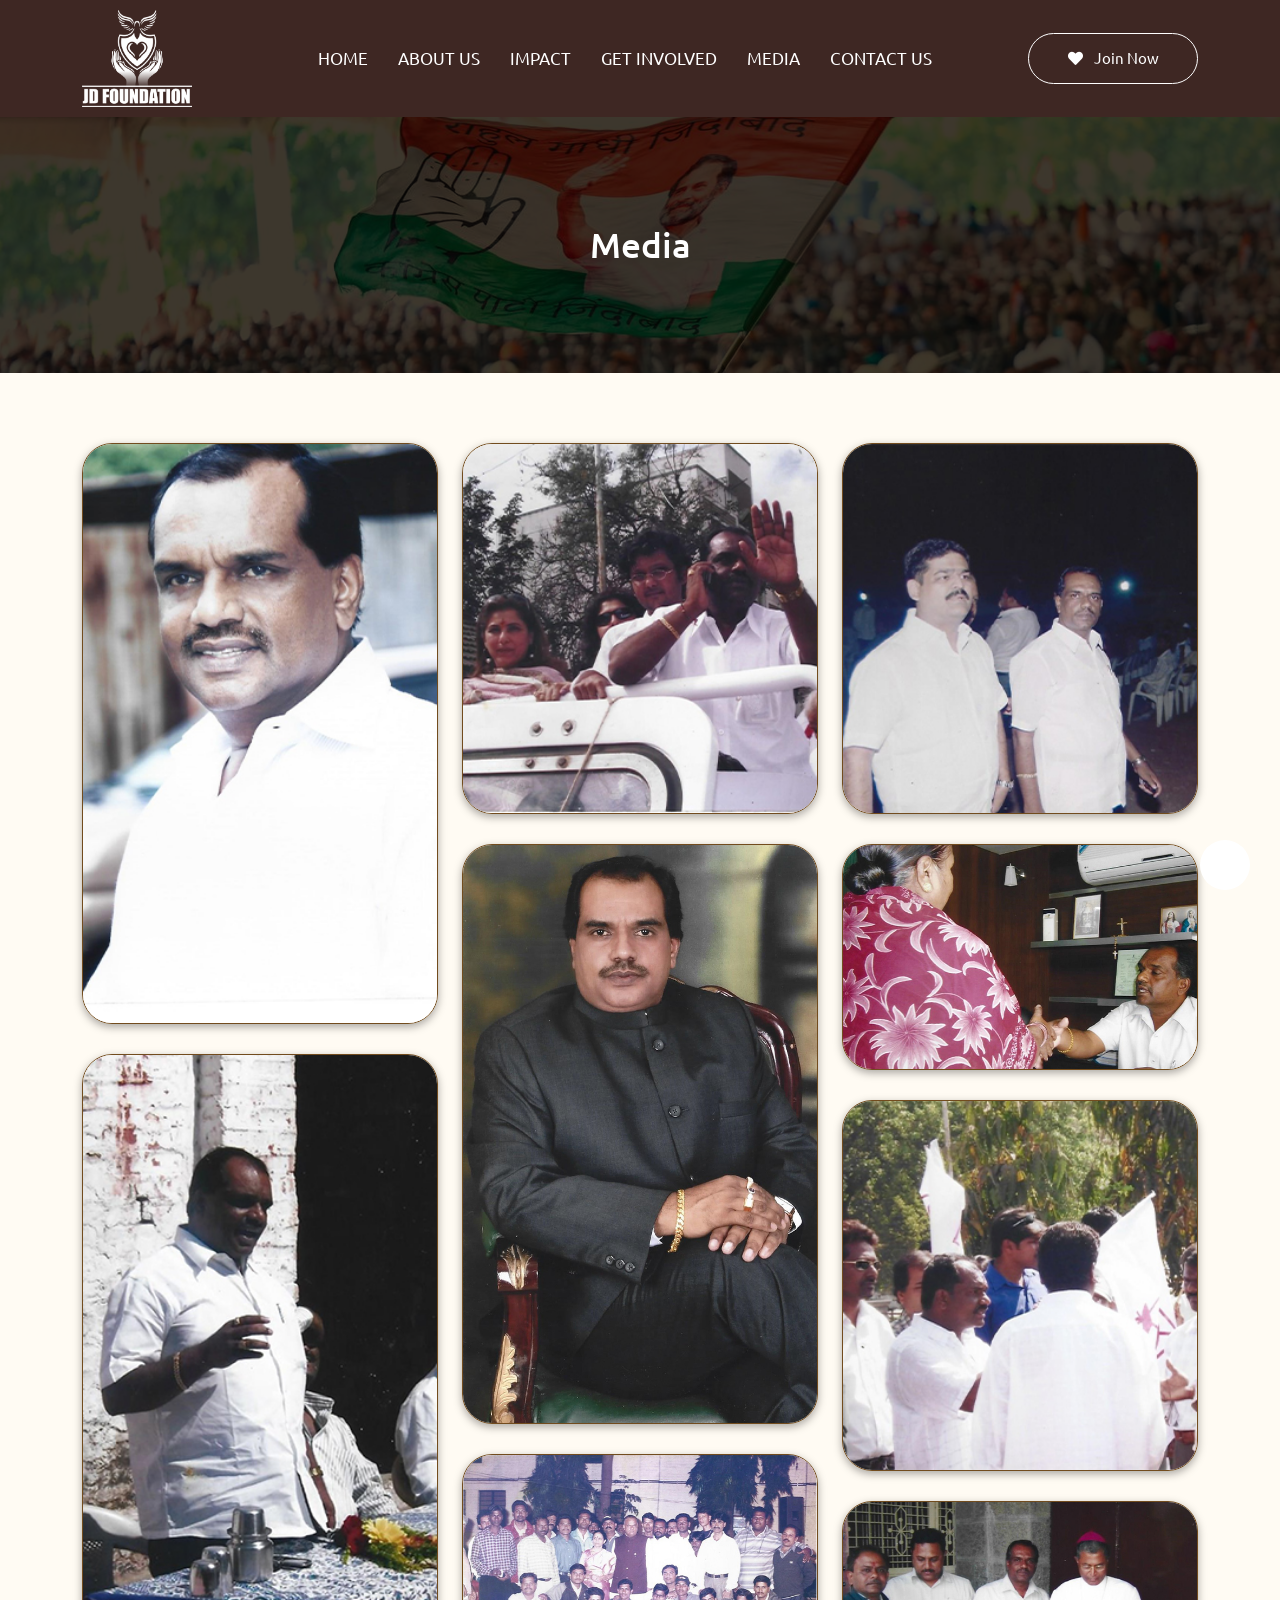
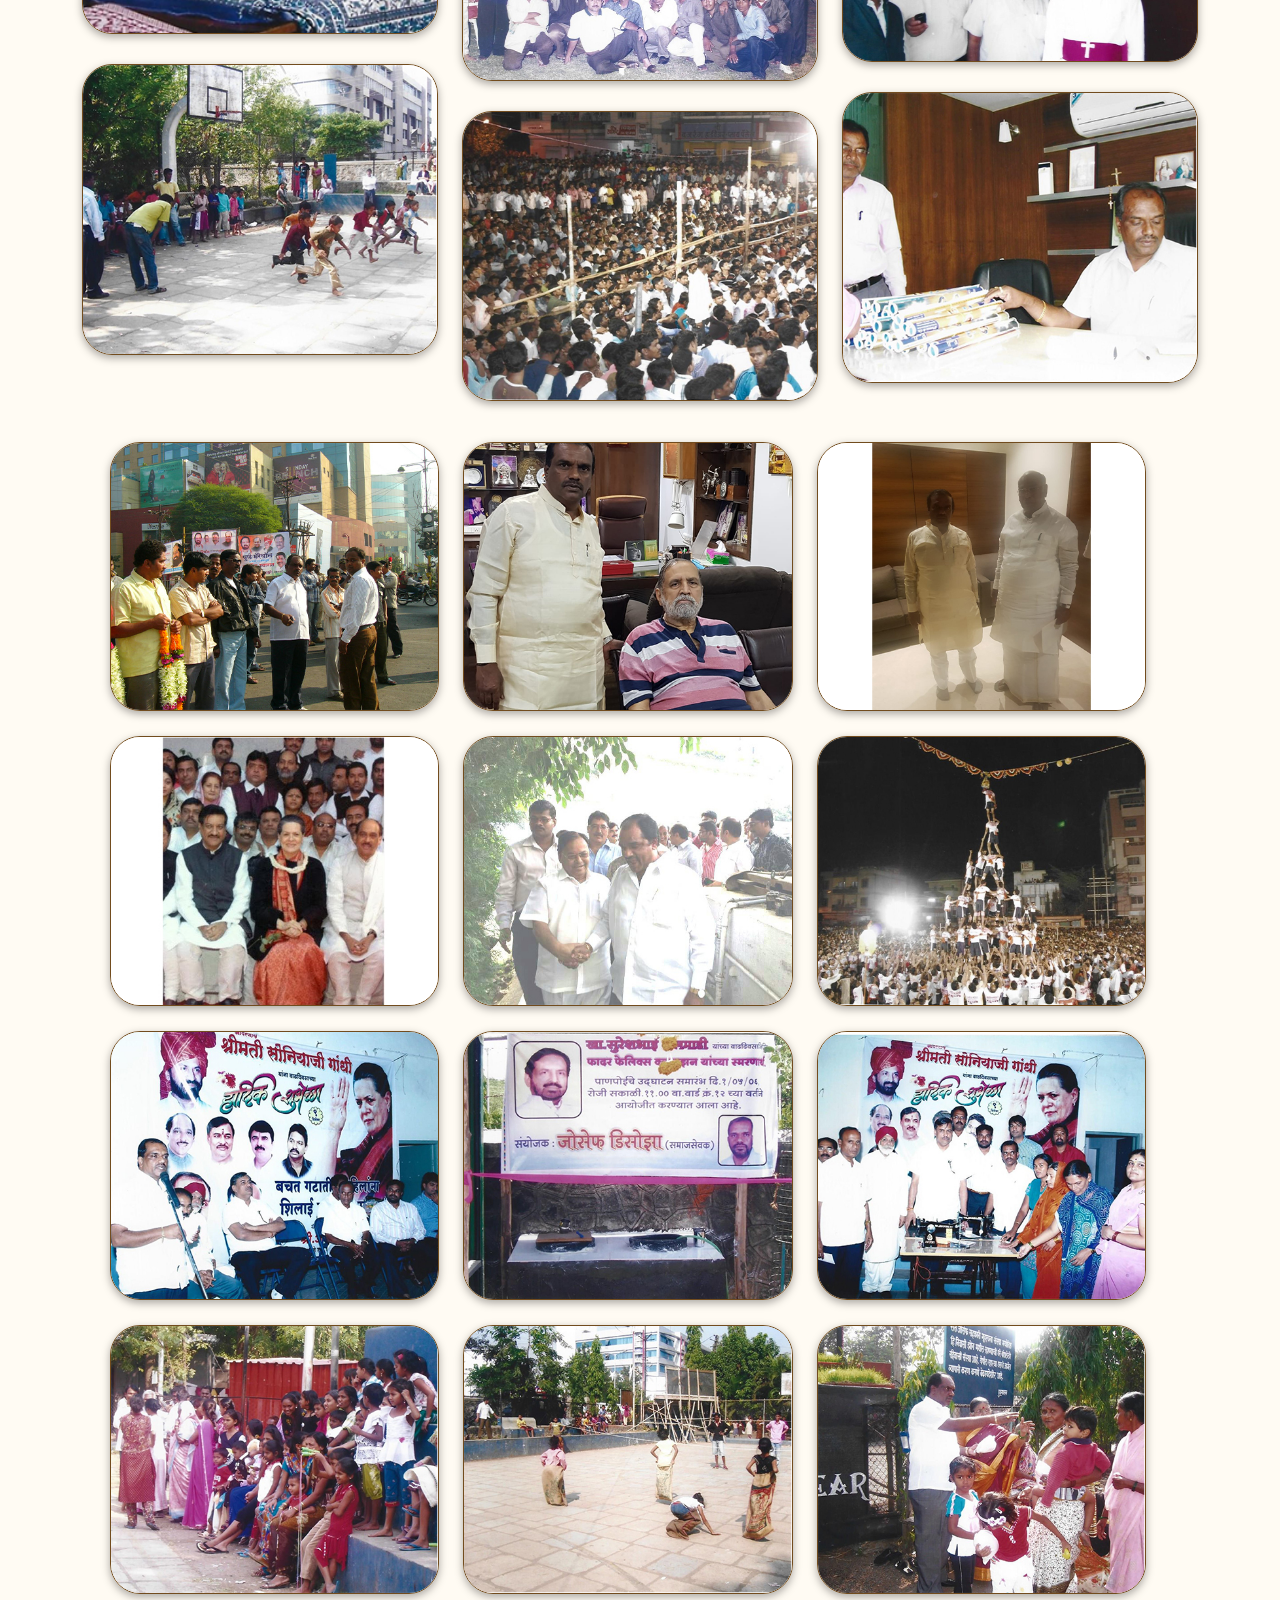
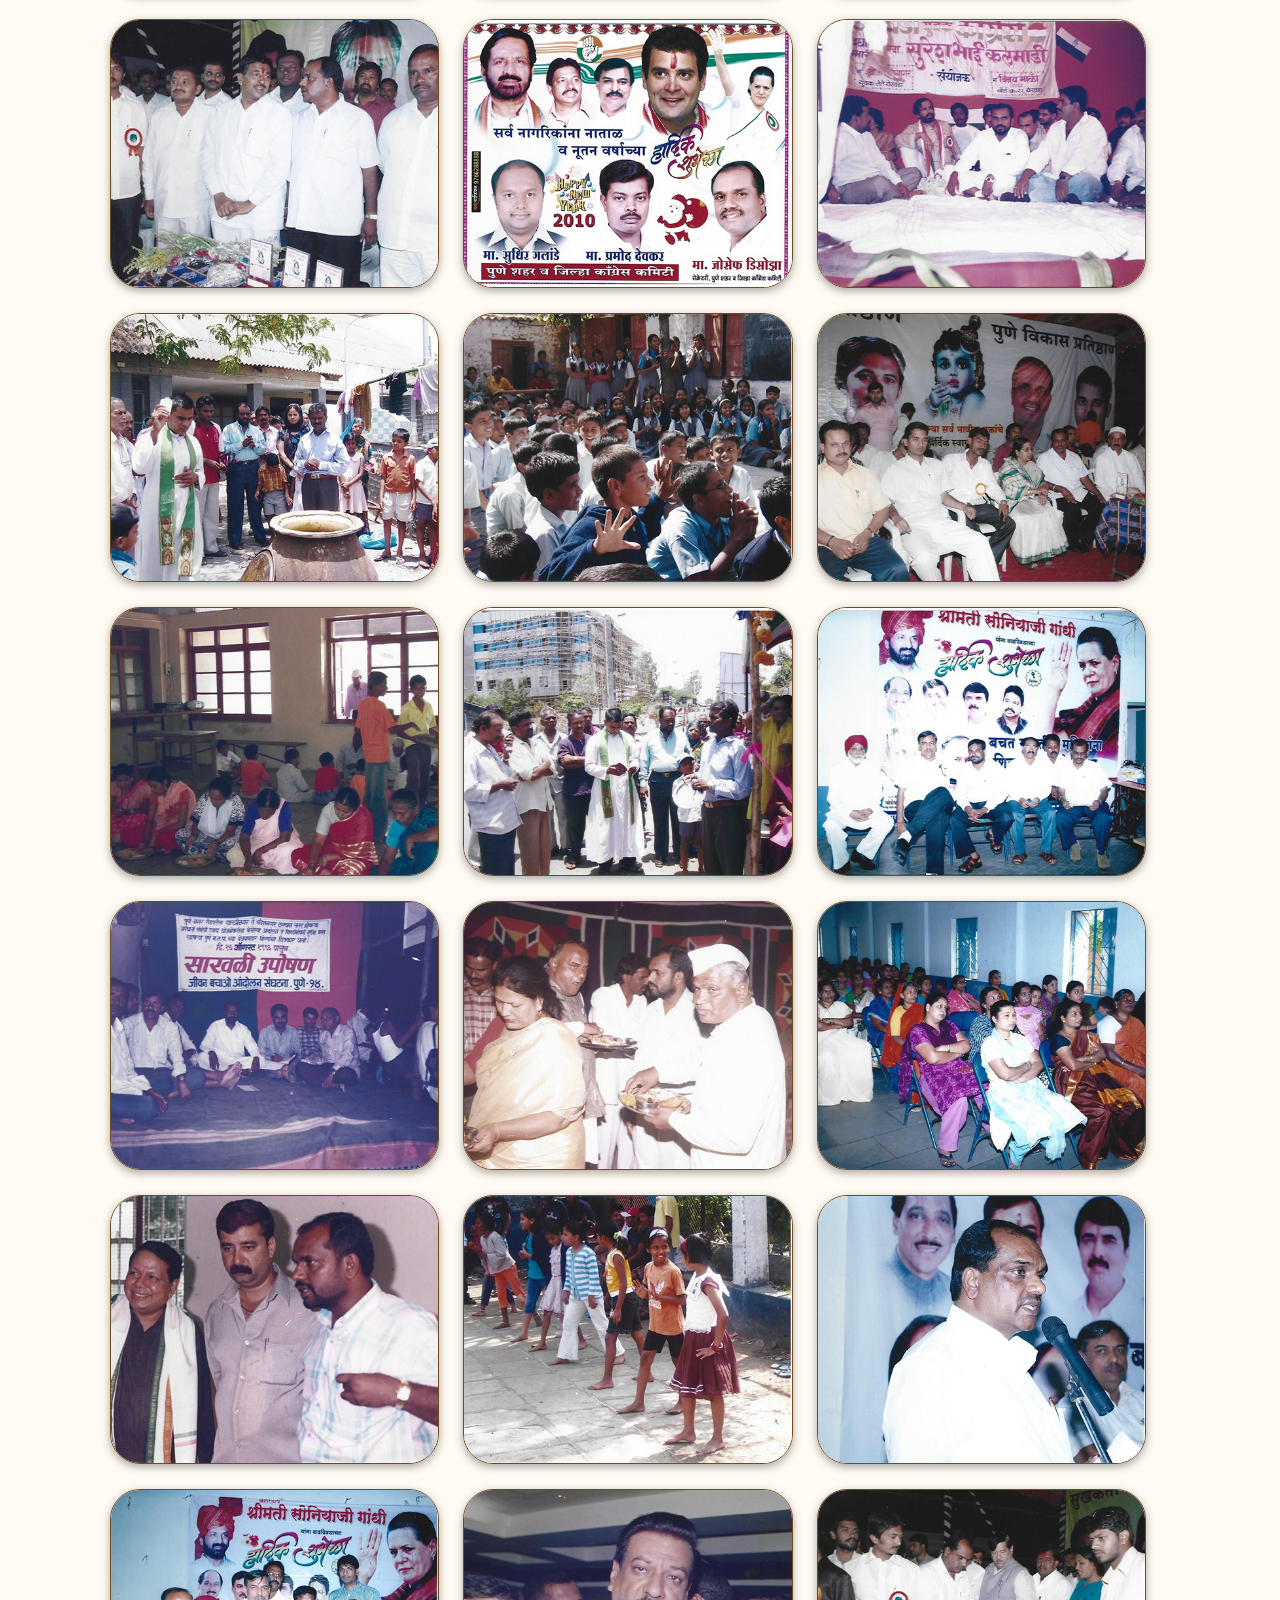
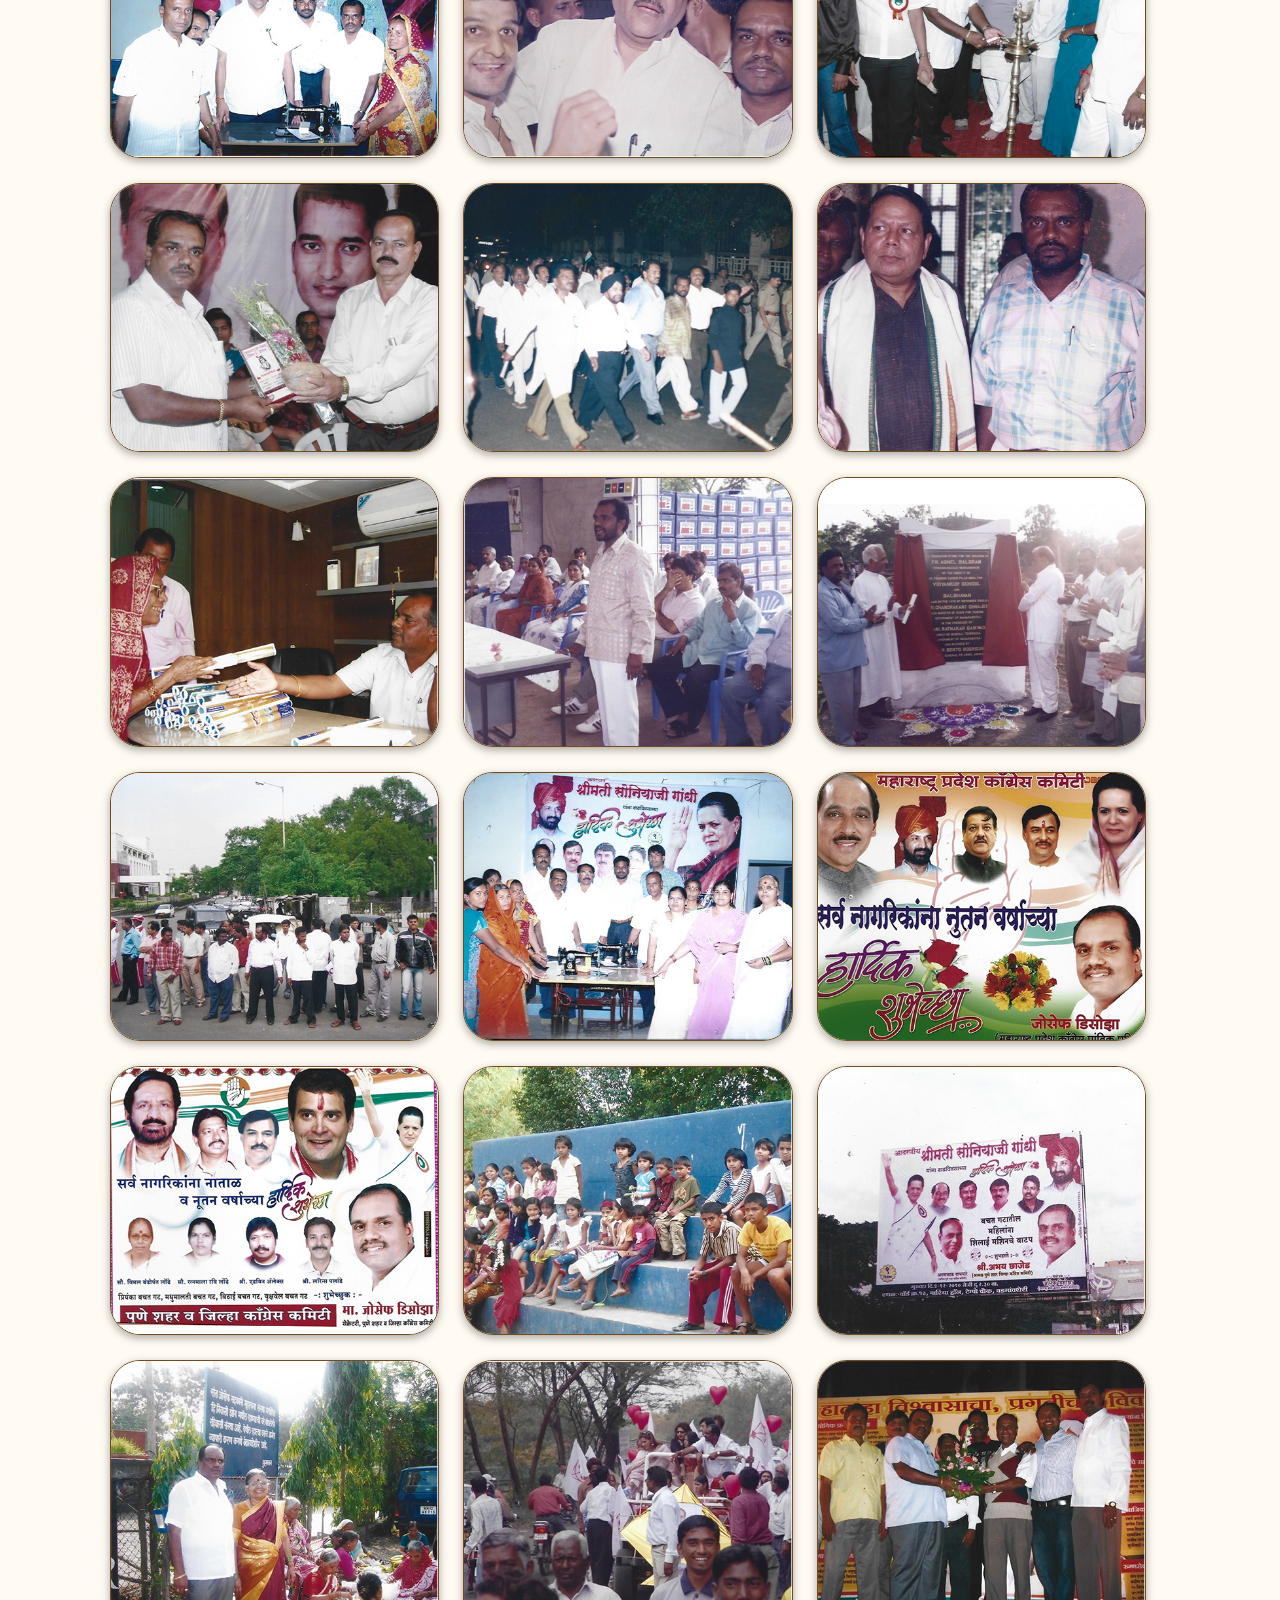
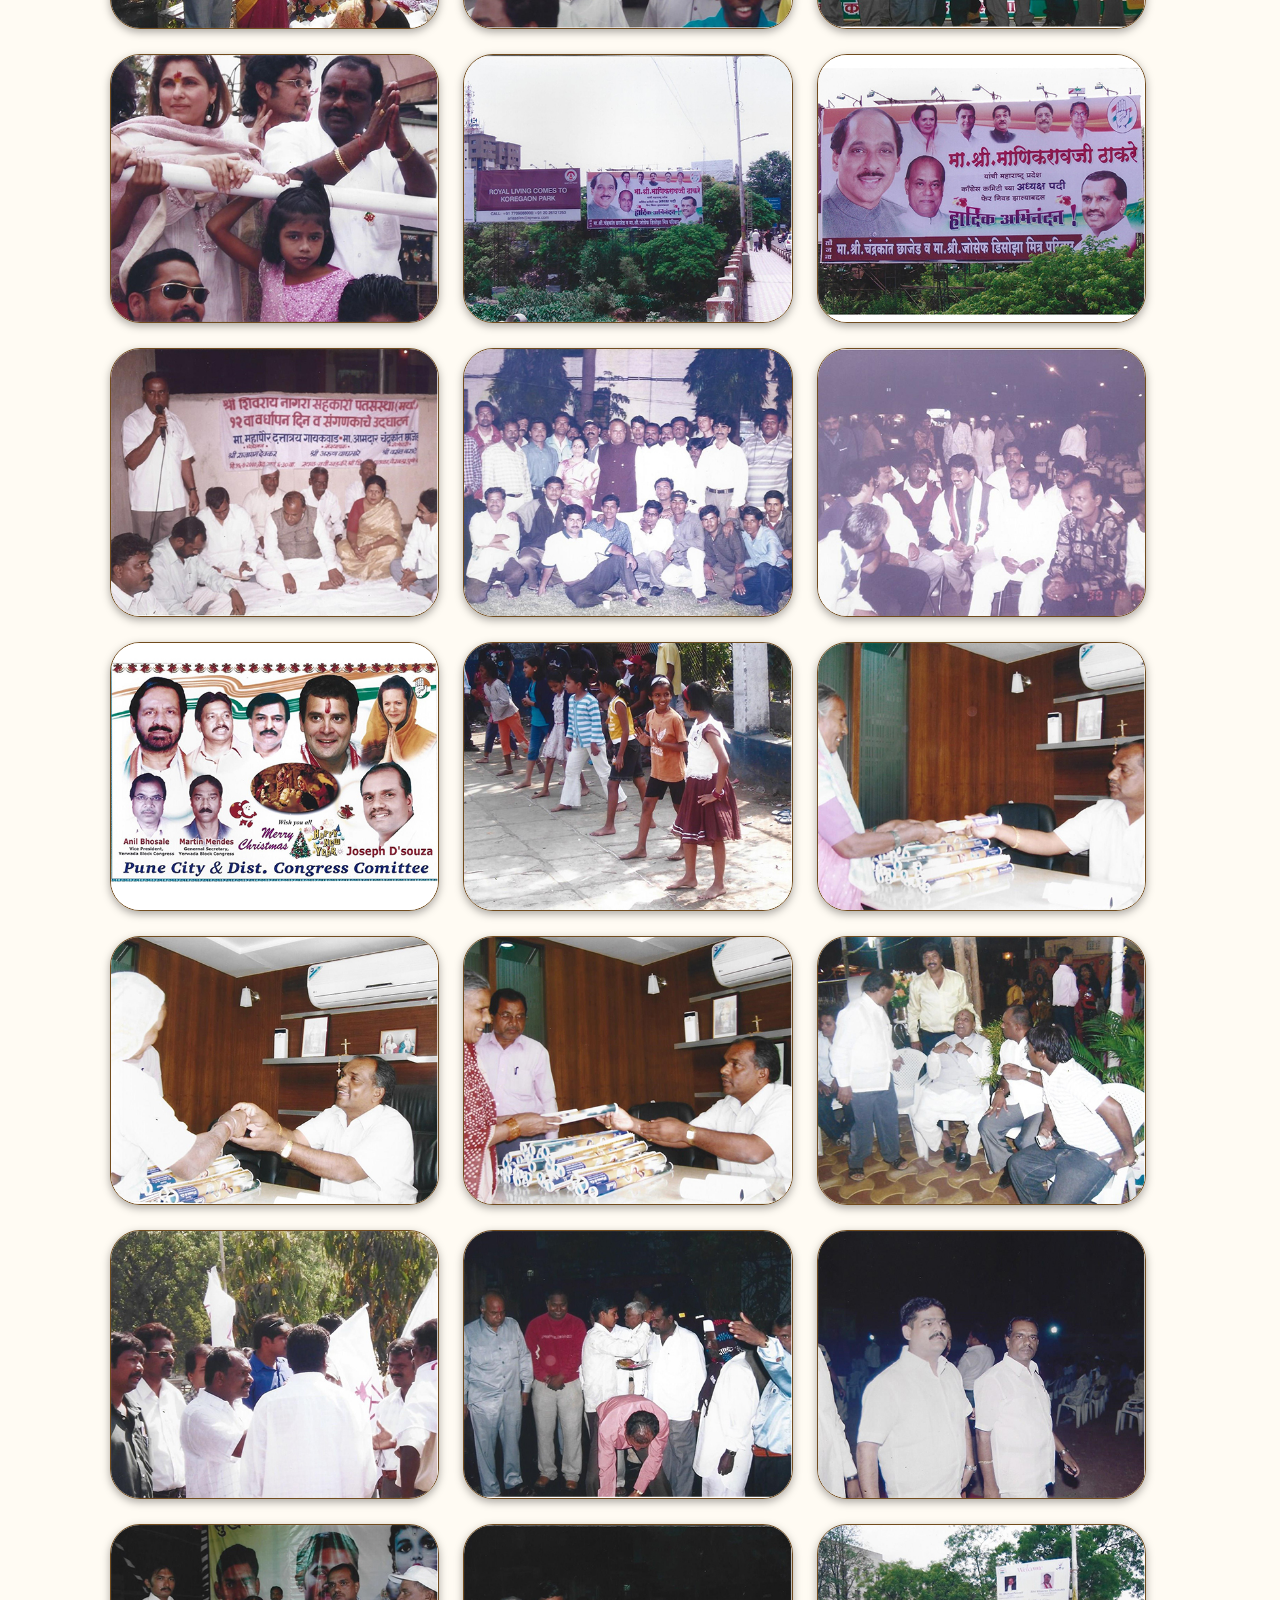
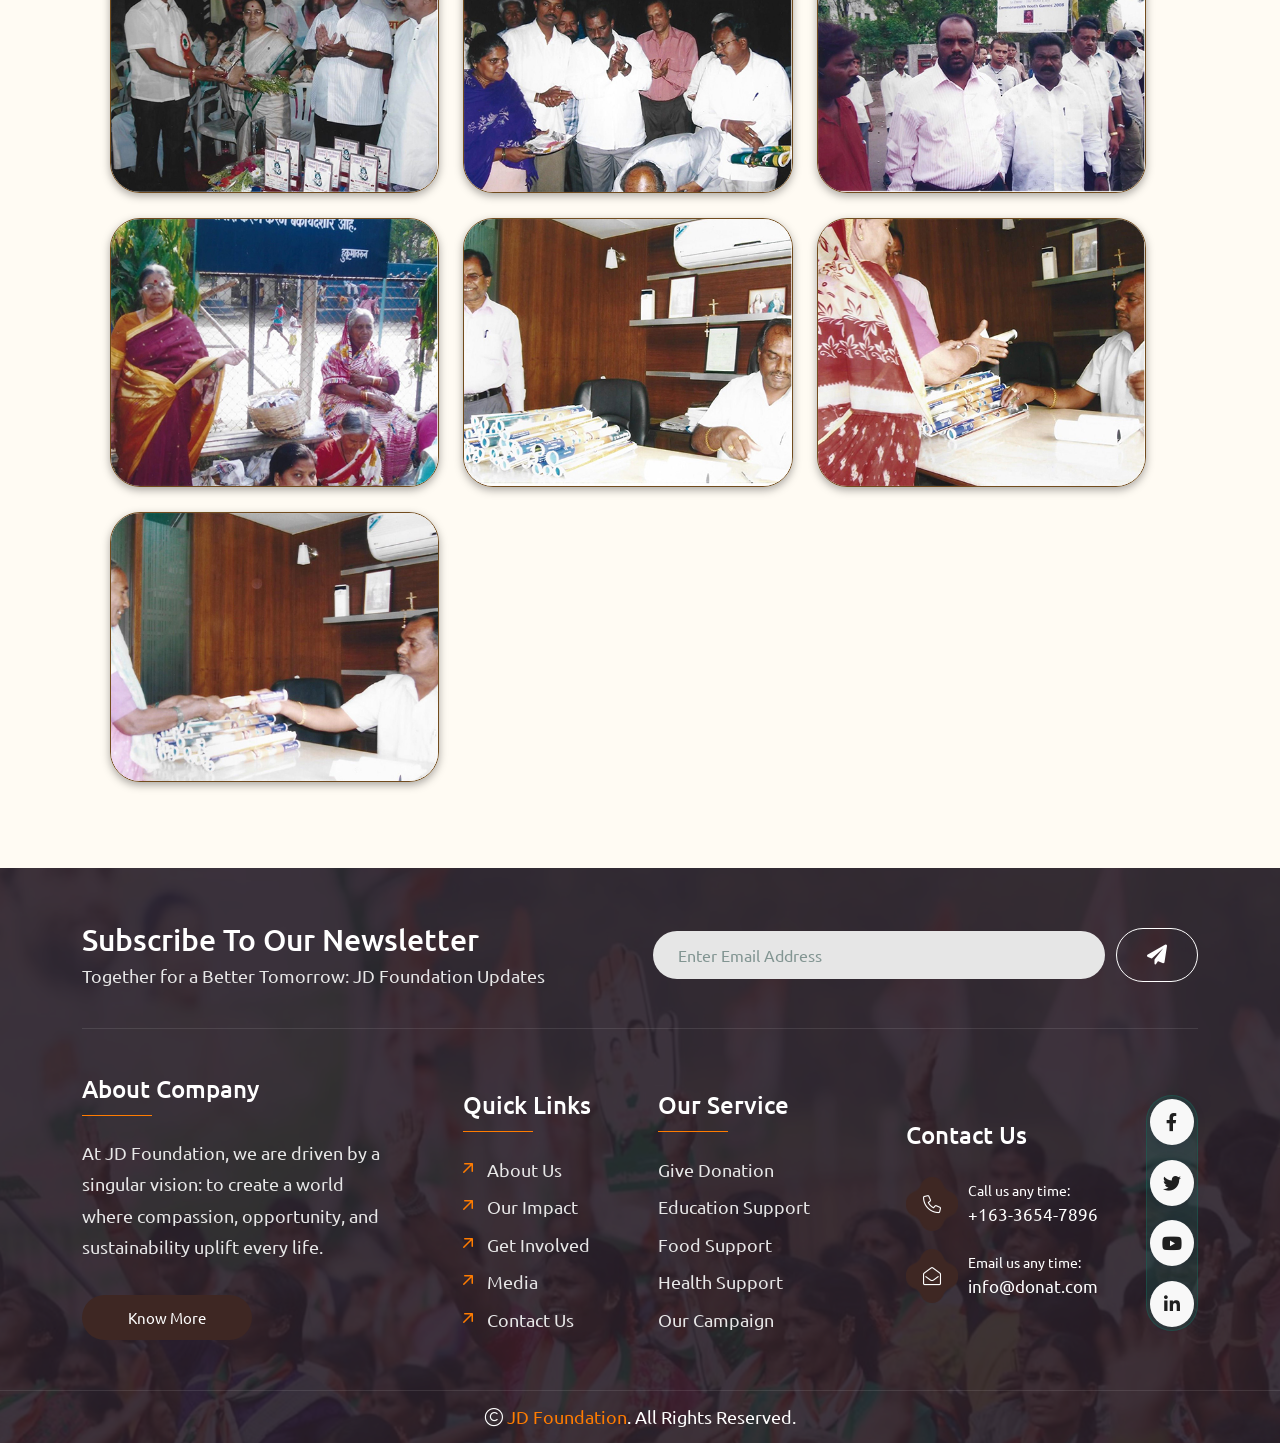
==== commit c5093d88: "first commit" ====
--- a/media.html
+++ b/media.html
@@ -422,6 +422,52 @@
                     <div class="col-md-6 col-lg-4 filter-item">
                         <div class="gallery-card">
                             <div class="gallery-img">
+                                <img src="assets/img/media/m75.jpg" alt="gallery image">
+                                <a href="assets/img/media/m75.jpg" class="icon-btn popup-image"><i
+                                        class="fas fa-eye"></i></a>
+                            </div>
+                        </div>
+                    </div>
+                    <div class="col-md-6 col-lg-4 filter-item">
+                        <div class="gallery-card">
+                            <div class="gallery-img">
+                                <img src="assets/img/media/m76.jpg" alt="gallery image">
+                                <a href="assets/img/media/m76.jpg" class="icon-btn popup-image"><i
+                                        class="fas fa-eye"></i></a>
+                            </div>
+                        </div>
+                    </div>
+                    <div class="col-md-6 col-lg-4 filter-item">
+                        <div class="gallery-card">
+                            <div class="gallery-img">
+                                <img src="assets/img/media/m77.jpg" alt="gallery image">
+                                <a href="assets/img/media/m77.jpg" class="icon-btn popup-image"><i
+                                        class="fas fa-eye"></i></a>
+                            </div>
+                        </div>
+                    </div>
+                    <div class="col-md-6 col-lg-4 filter-item">
+                        <div class="gallery-card">
+                            <div class="gallery-img">
+                                <img src="assets/img/media/m78.jpg" alt="gallery image">
+                                <a href="assets/img/media/m78.jpg" class="icon-btn popup-image"><i
+                                        class="fas fa-eye"></i></a>
+                            </div>
+                        </div>
+                    </div>
+                    <div class="col-md-6 col-lg-4 filter-item">
+                        <div class="gallery-card">
+                            <div class="gallery-img">
+                                <img src="assets/img/media/m79.jpg" alt="gallery image">
+                                <a href="assets/img/media/m79.jpg" class="icon-btn popup-image"><i
+                                        class="fas fa-eye"></i></a>
+                            </div>
+                        </div>
+                    </div>
+          
+                    <div class="col-md-6 col-lg-4 filter-item">
+                        <div class="gallery-card">
+                            <div class="gallery-img">
                                 <img src="assets/img/media/m13.jpg" alt="gallery image">
                                 <a href="assets/img/media/m13.jpg" class="icon-btn popup-image"><i
                                         class="fas fa-eye"></i></a>
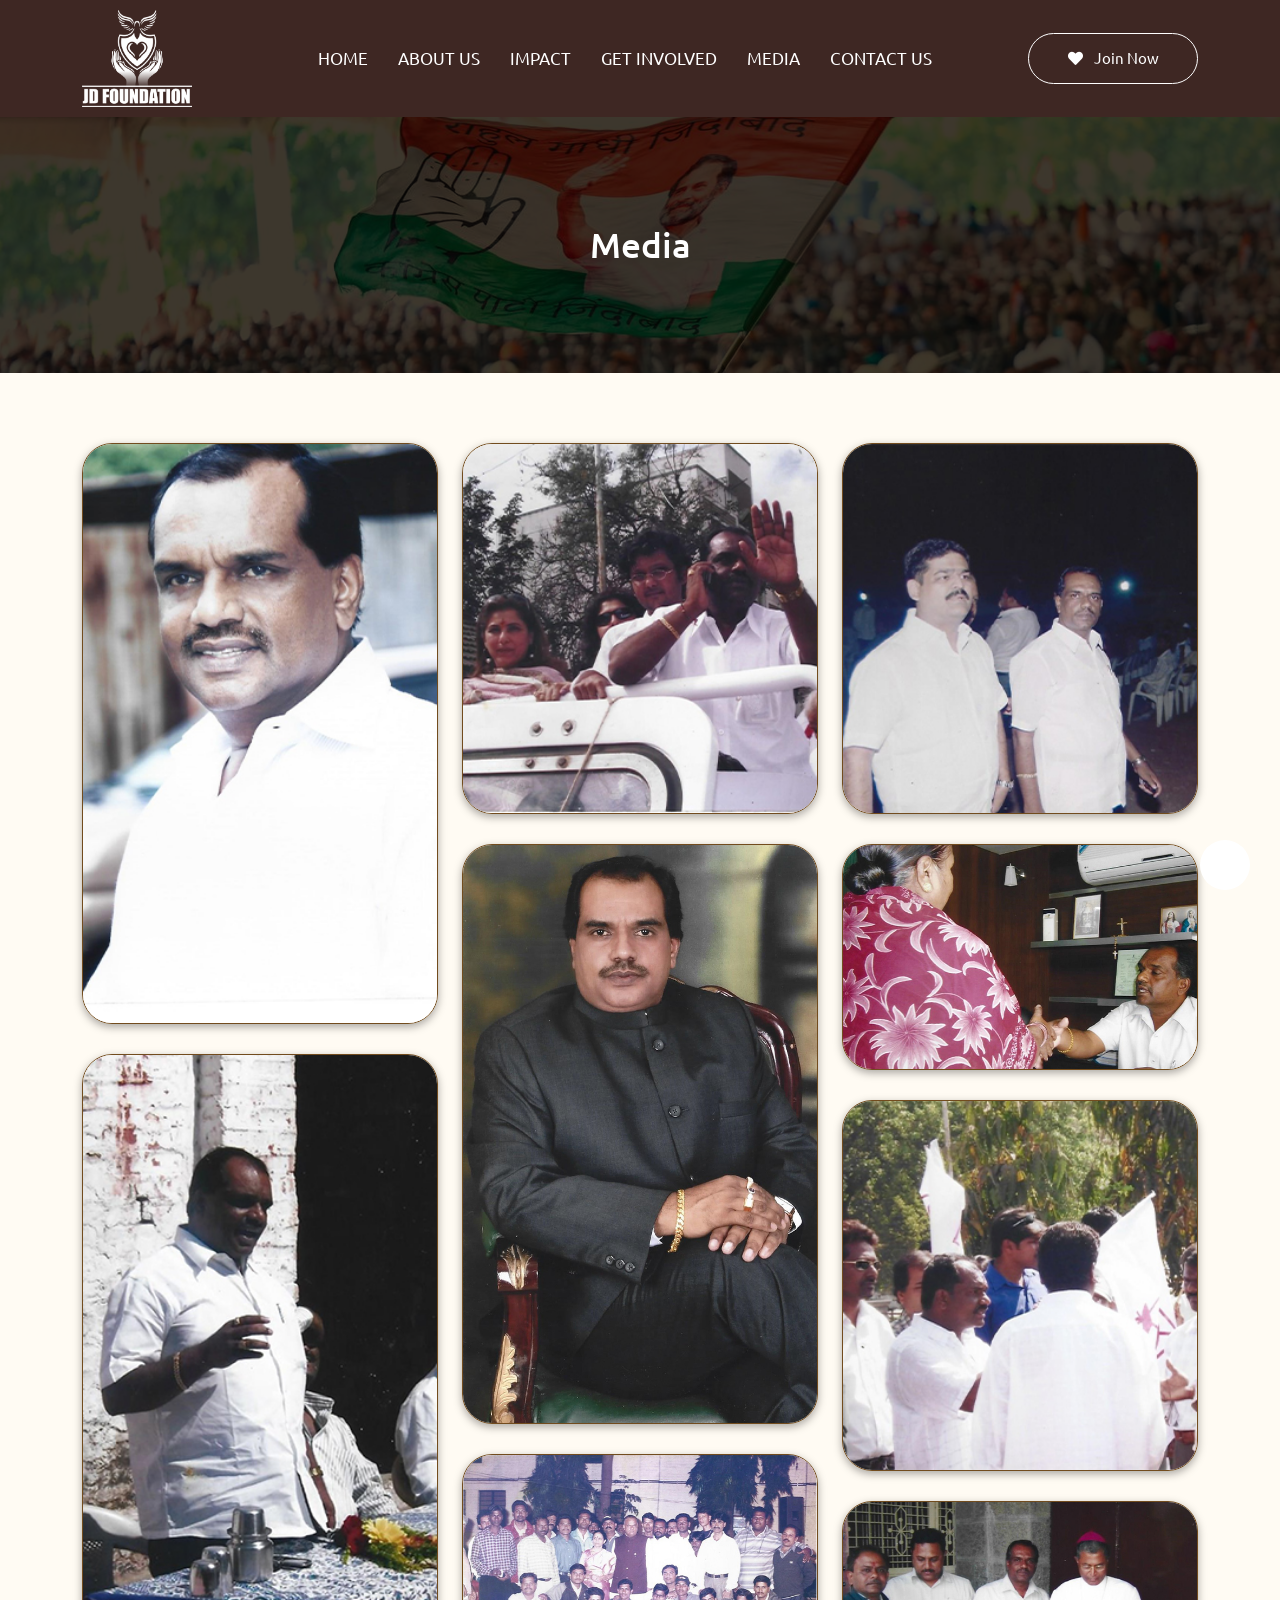
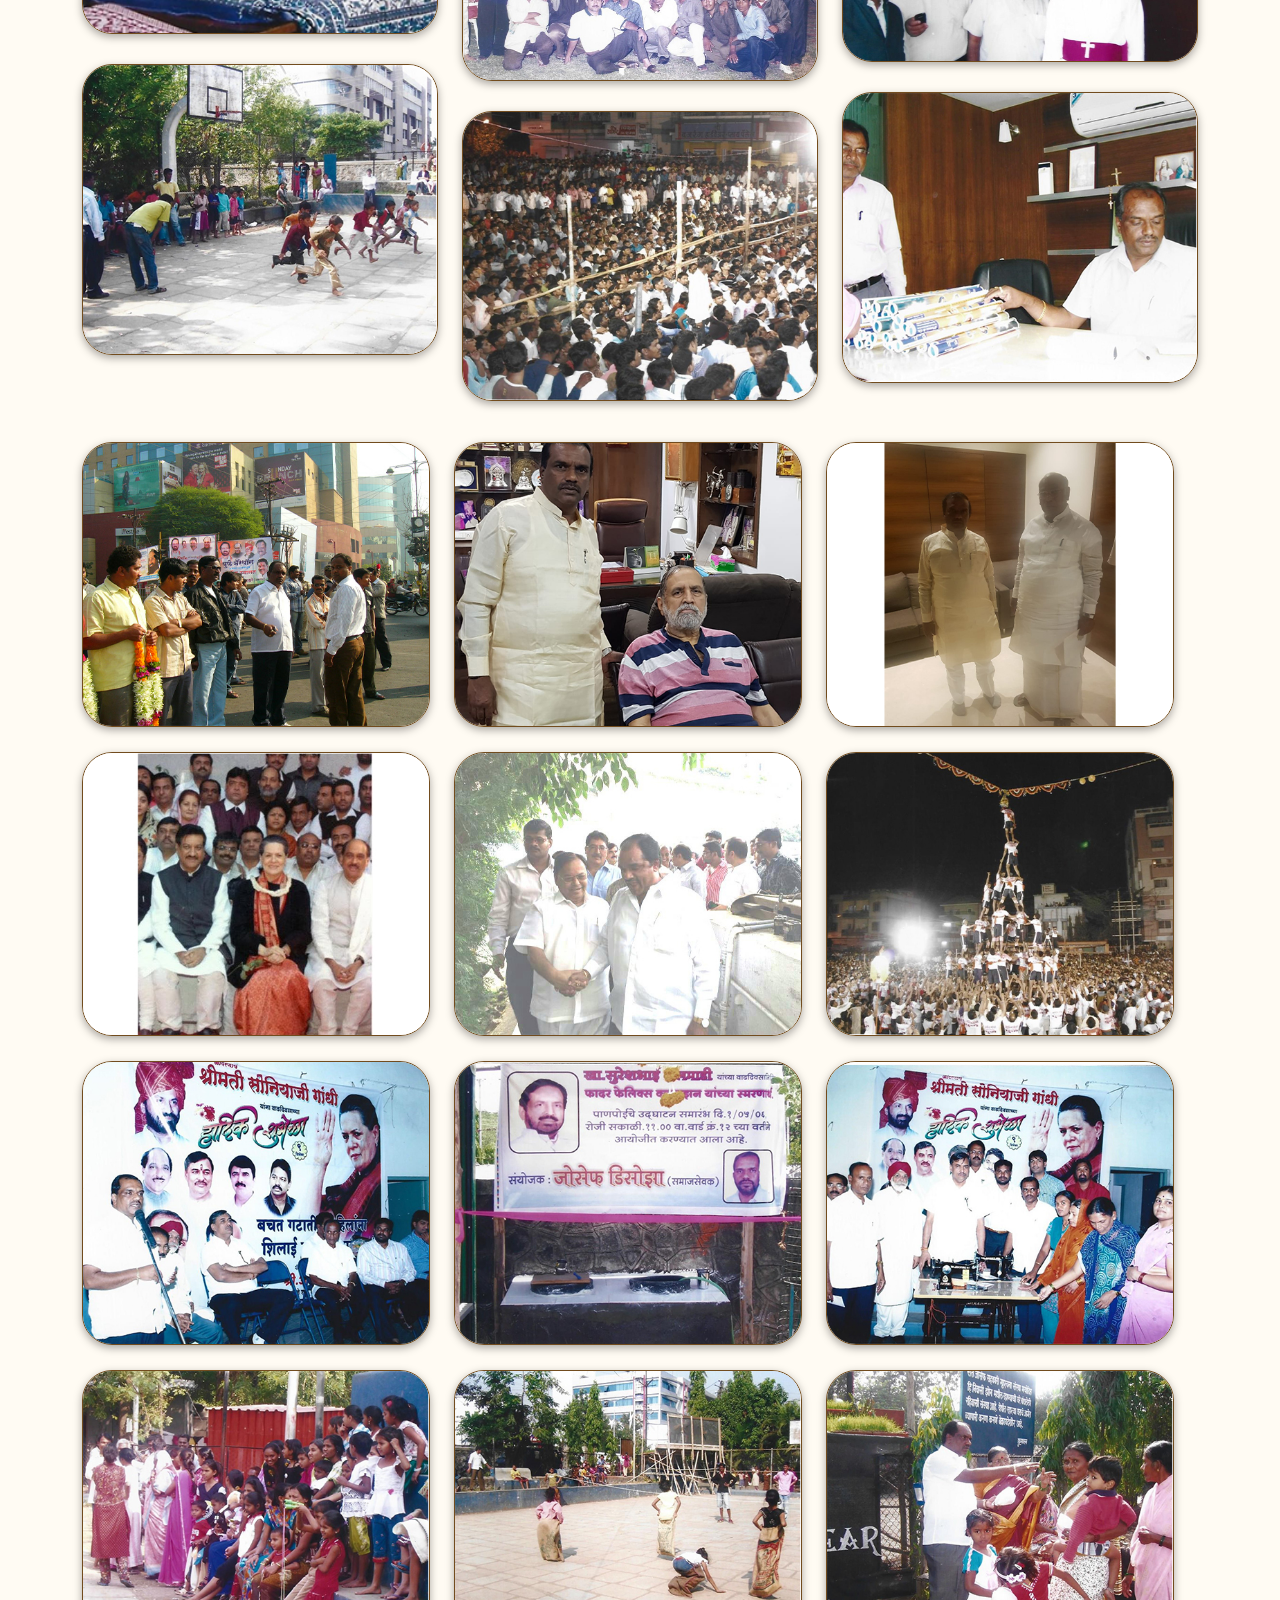
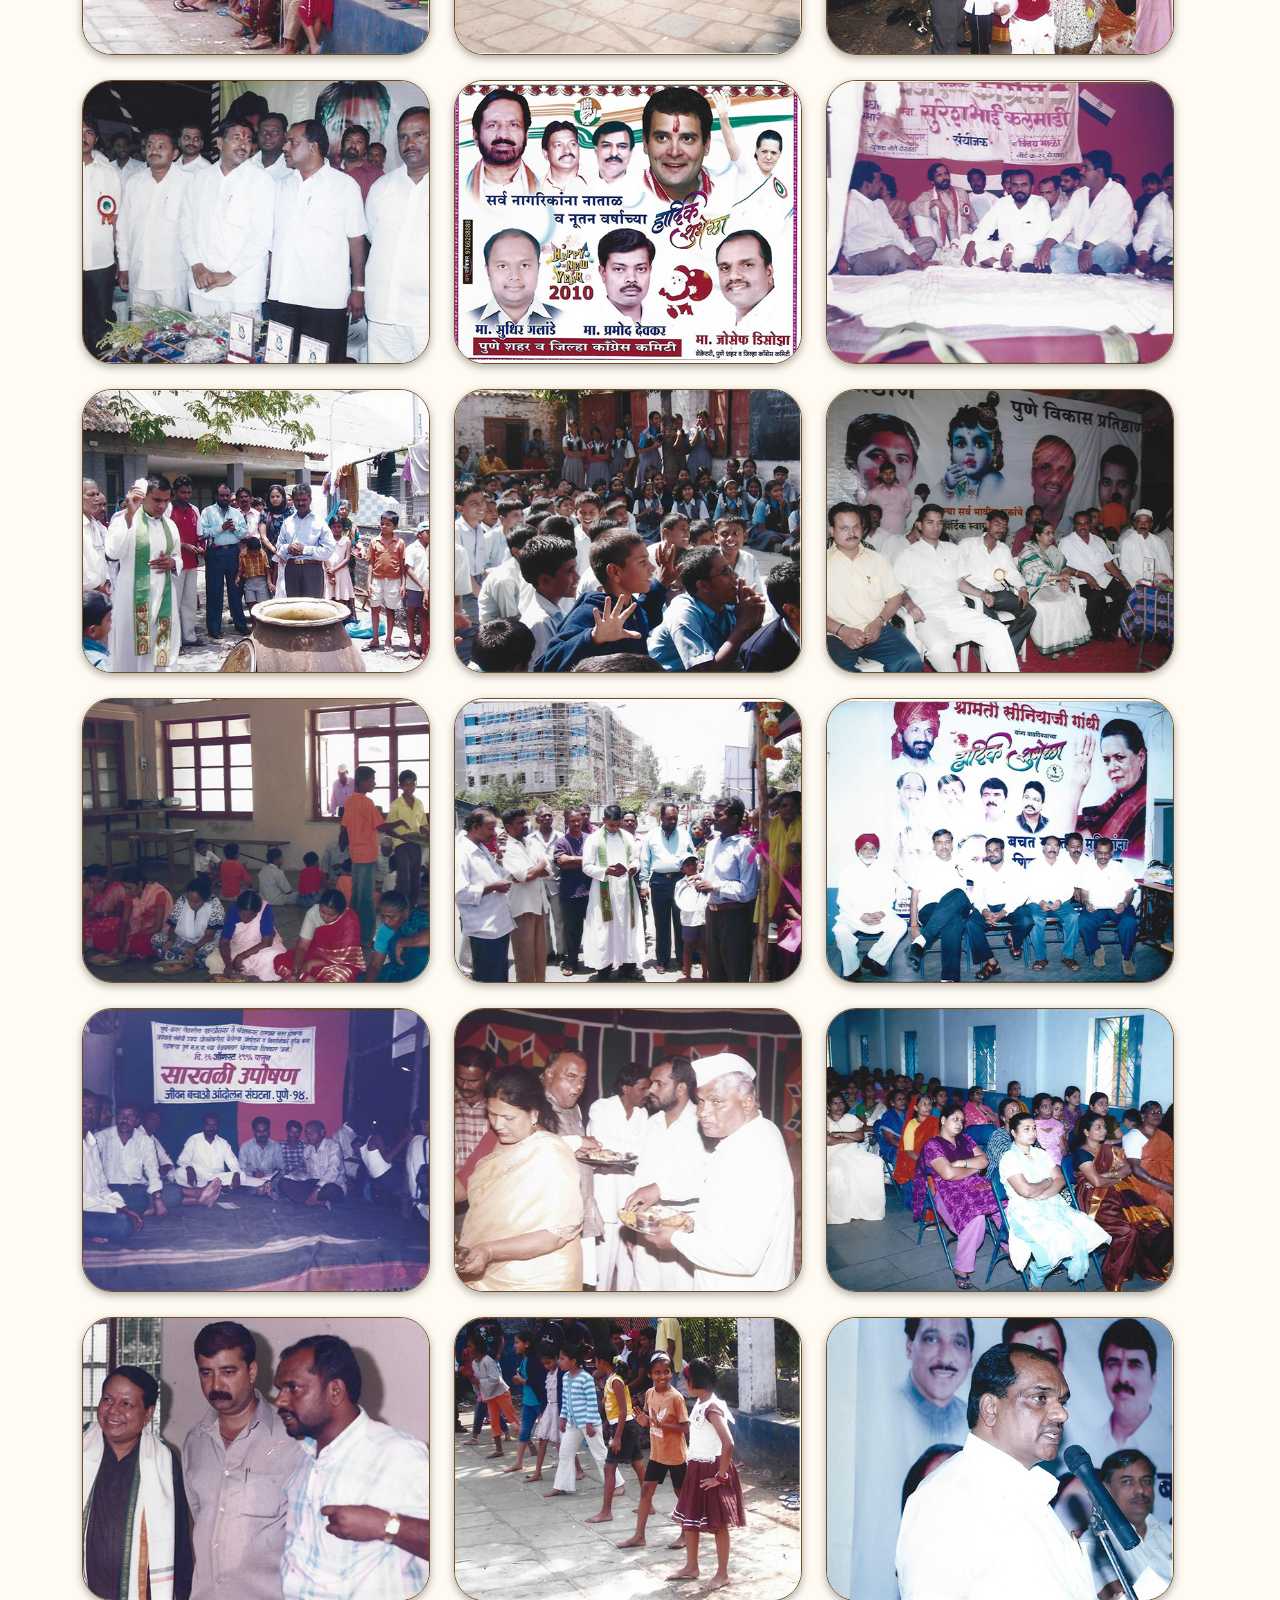
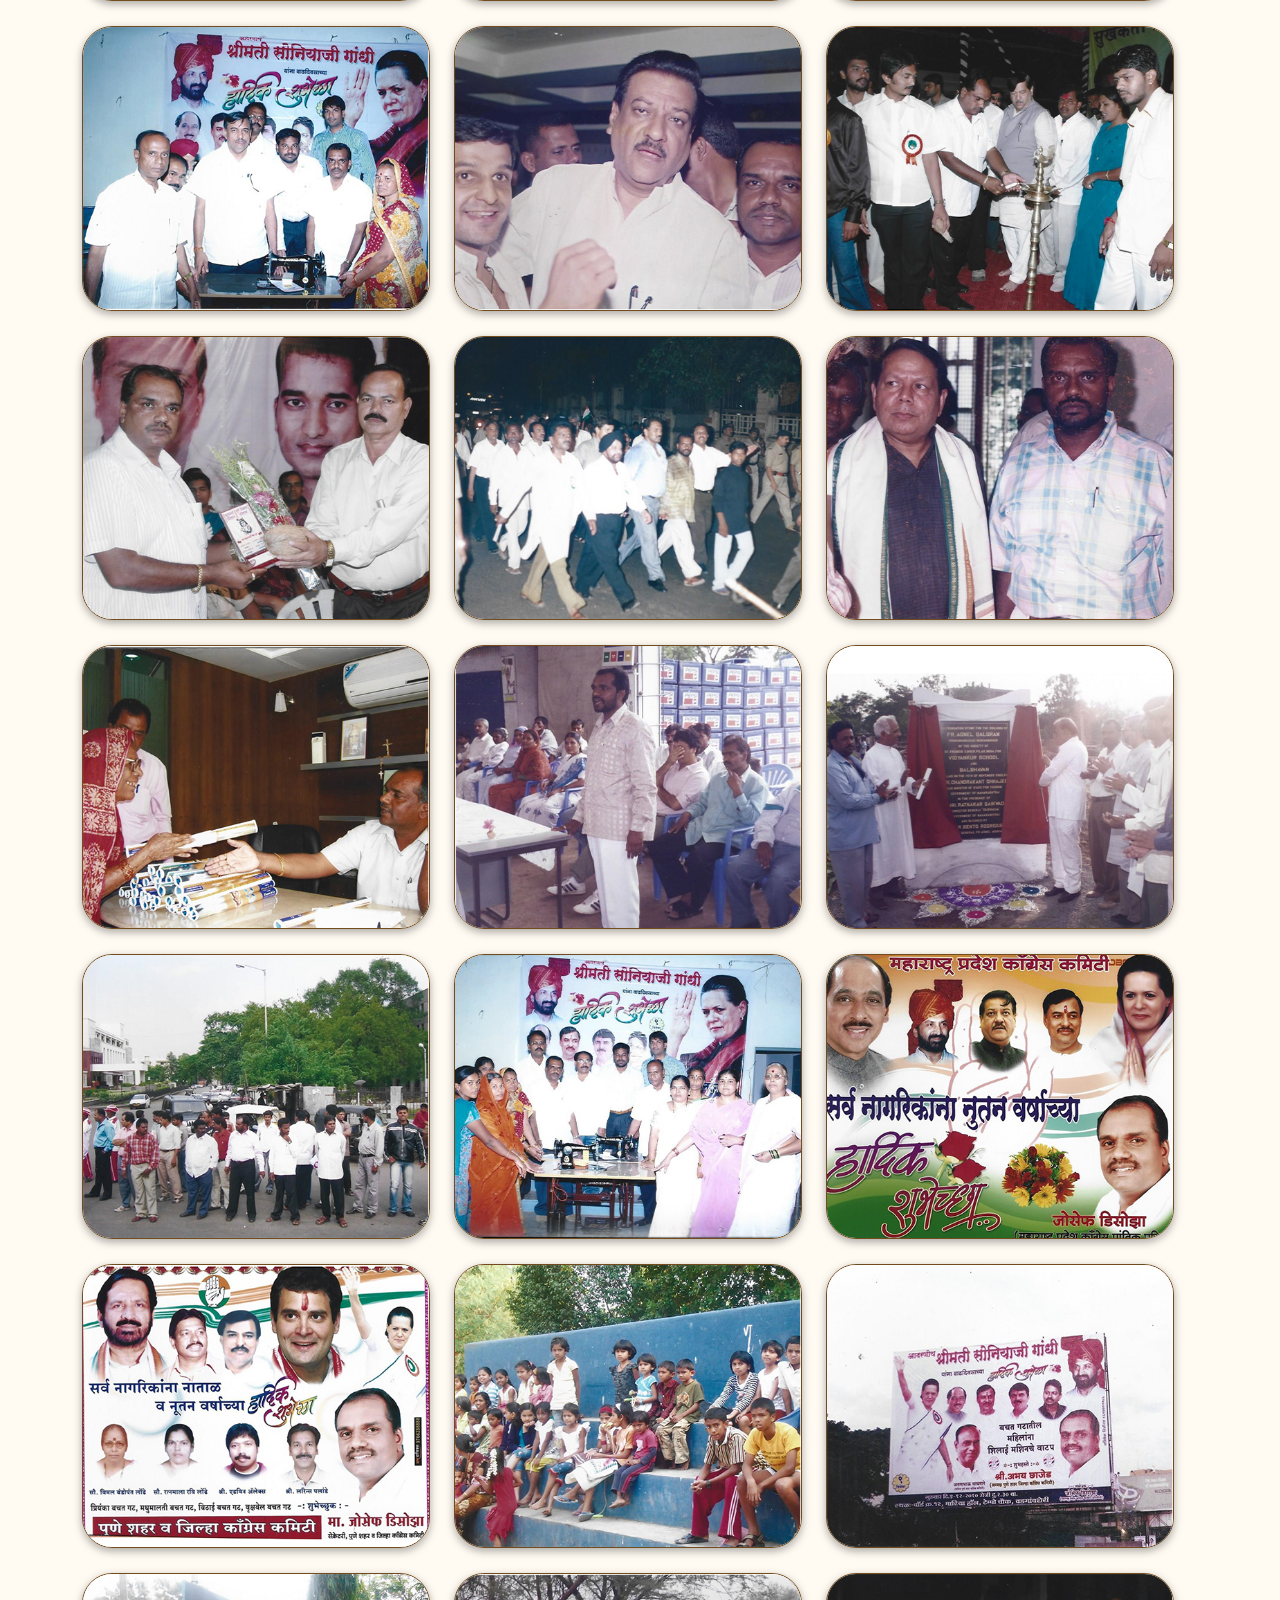
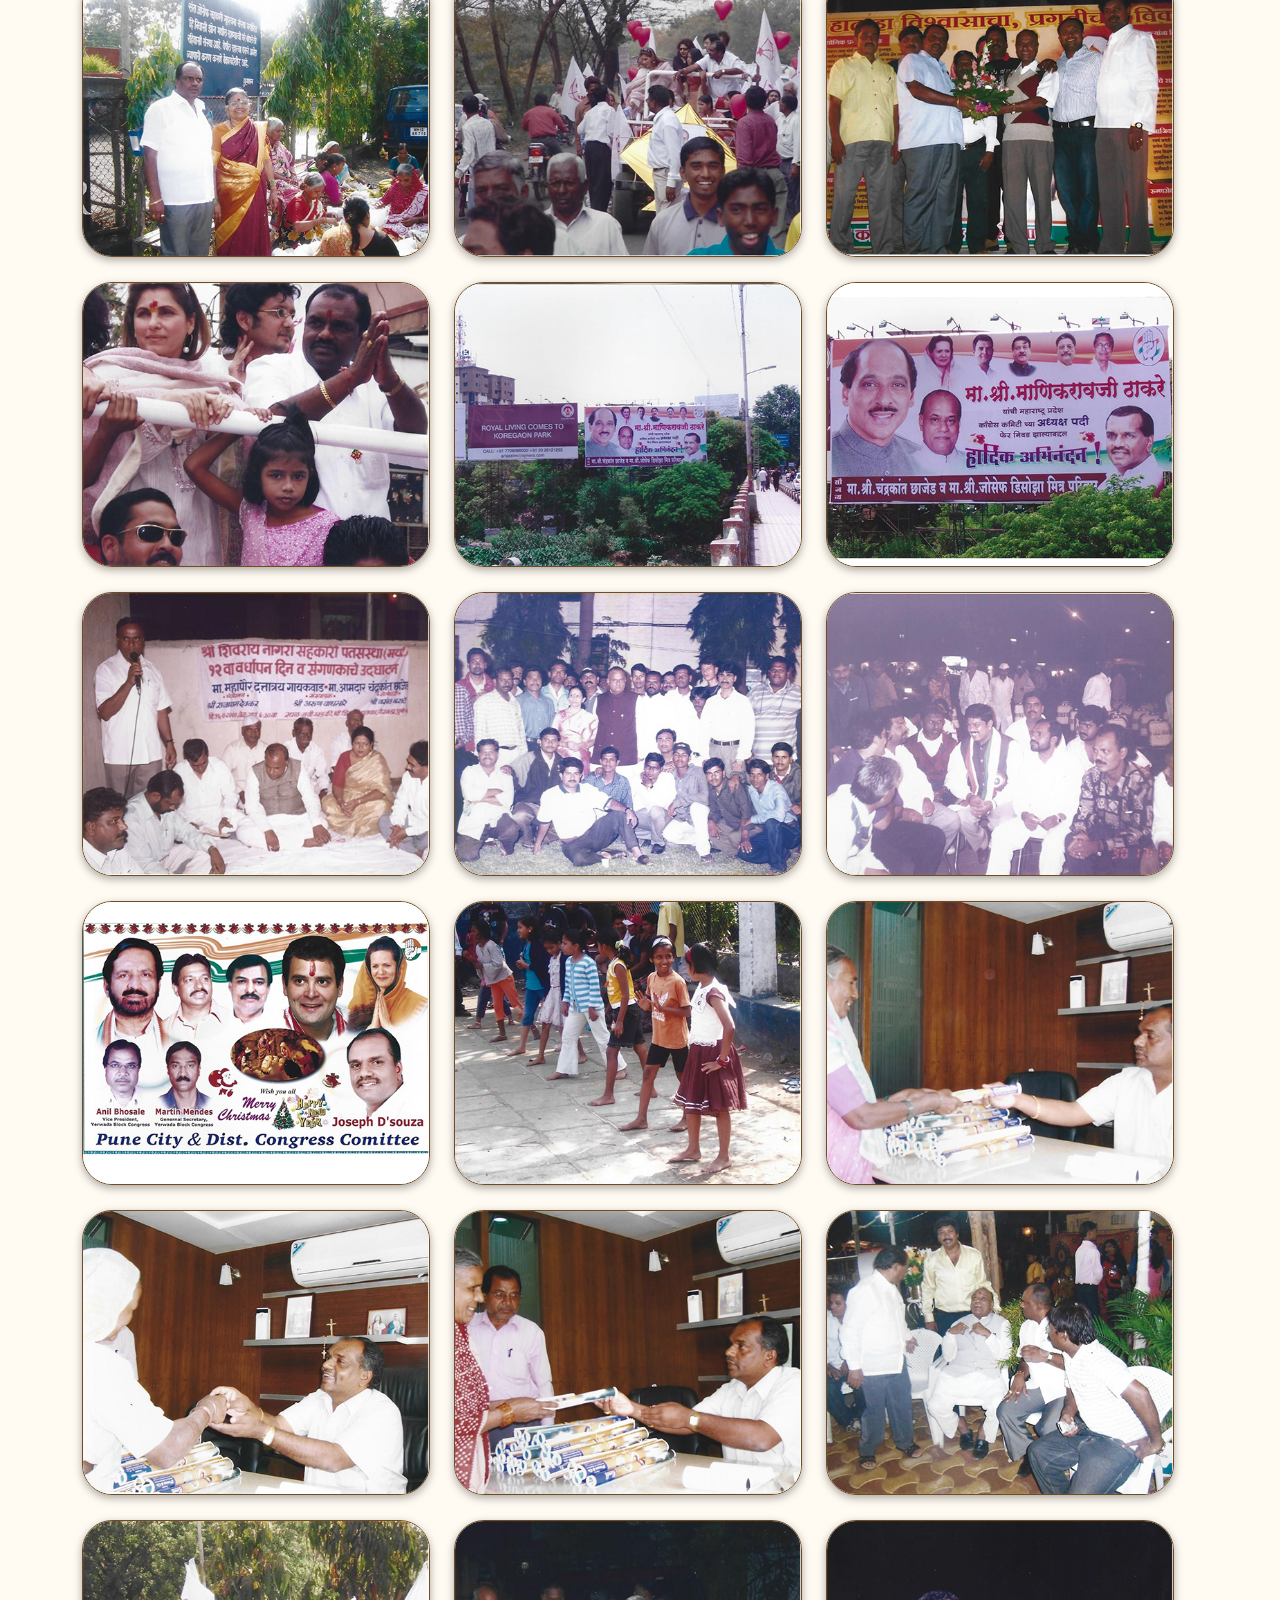
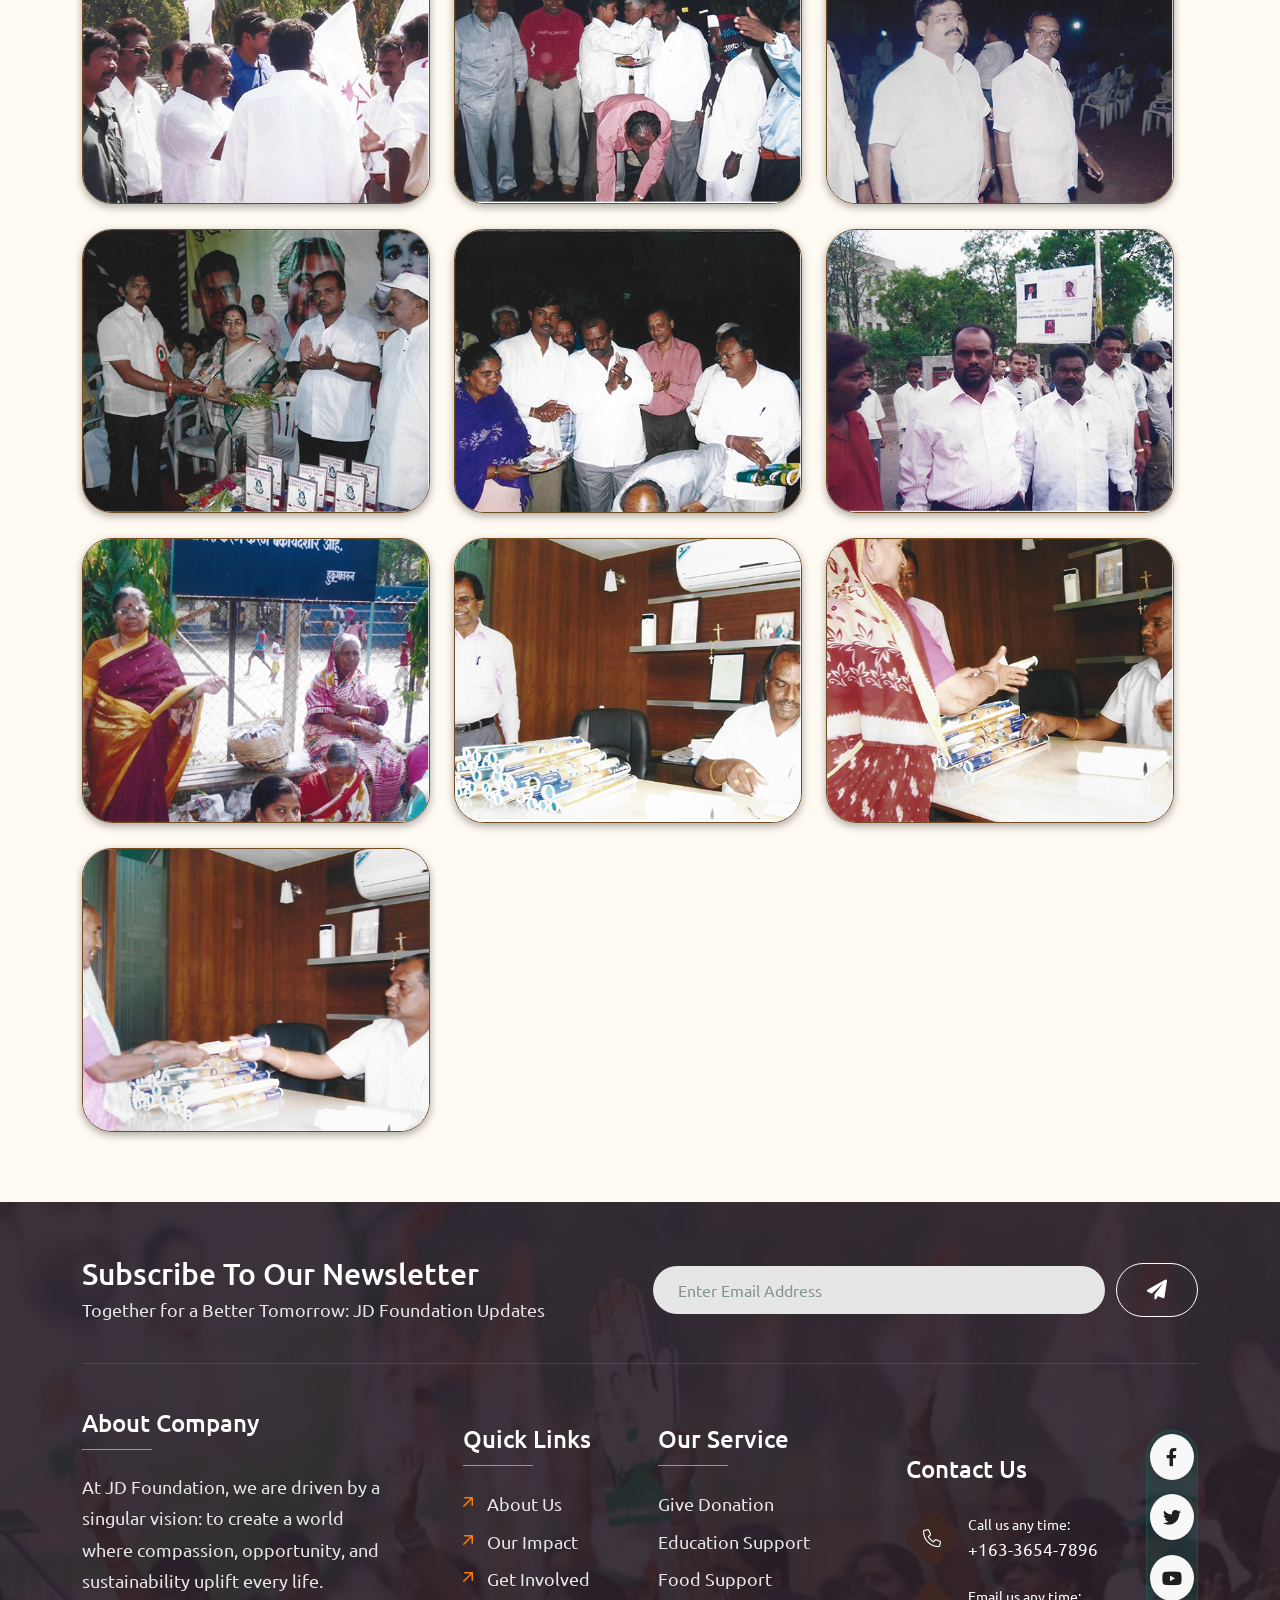
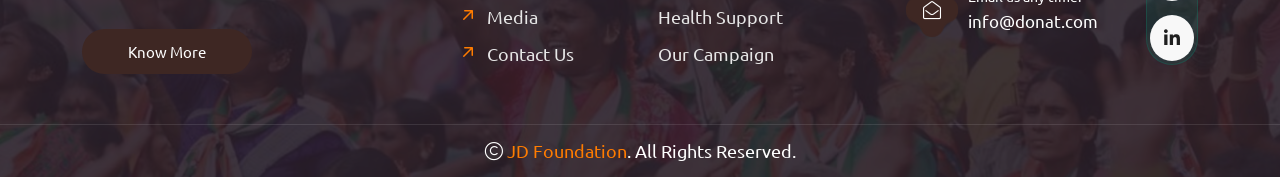
==== commit 7a649db6: "Update media.html" ====
--- a/media.html
+++ b/media.html
@@ -414,7 +414,7 @@
                     </div>
                 </div>
             </div>
-            <div class="row gy-30 gx-30 m-3">
+            <div class="row gy-30 gx-30 mt-3">
            
 
 
@@ -1225,4 +1225,4 @@
 
 
 
-</html>+</html>
